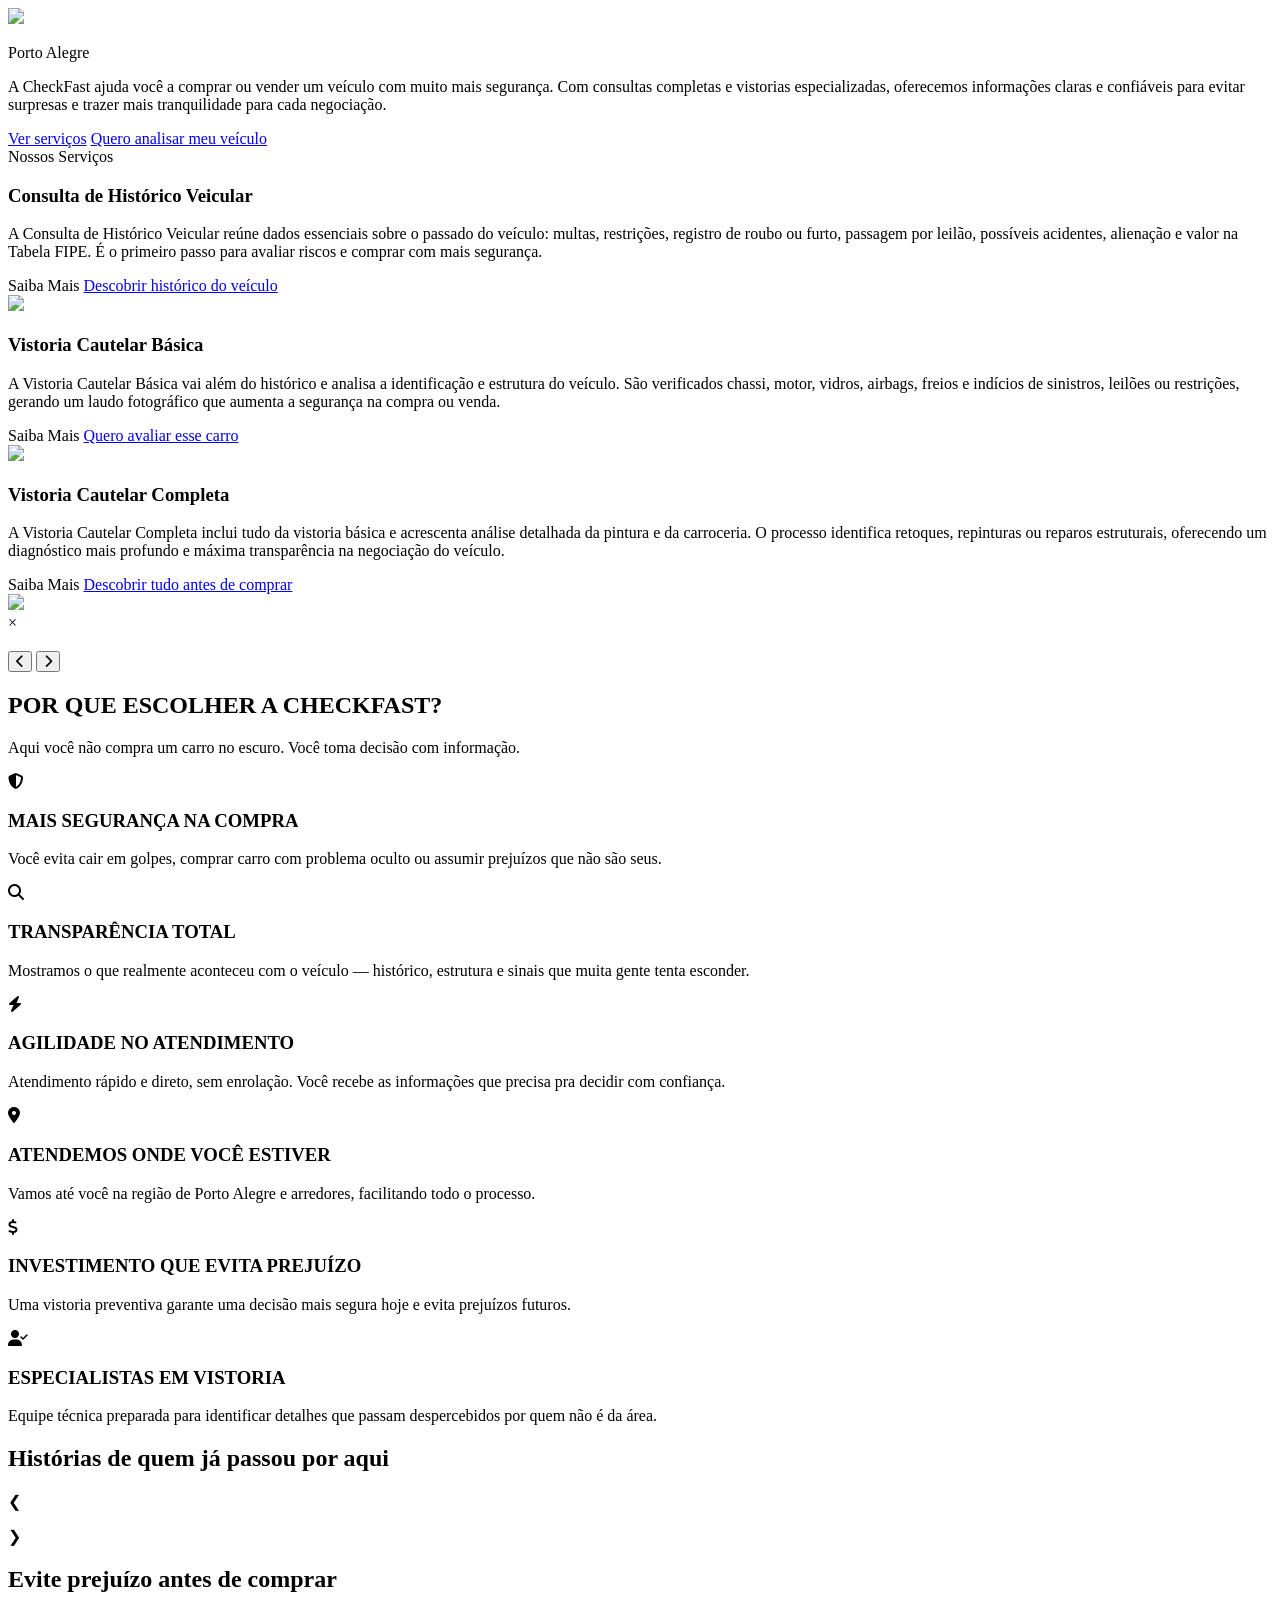
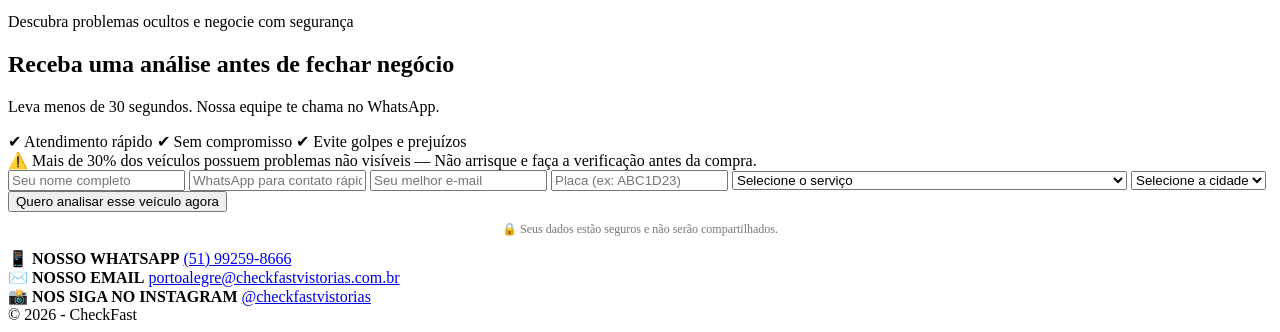
==== index.html @ 20e8ecbf "Add initial HTML structure for CheckFast website" ====
<!DOCTYPE html>
<html lang="pt-BR">

<head>
<meta charset="UTF-8">
<meta name="viewport" content="width=device-width, initial-scale=1.0">
<title>CheckFast</title>

<link rel="stylesheet" href="https://cdnjs.cloudflare.com/ajax/libs/font-awesome/6.5.0/css/all.min.css">

<link rel="stylesheet" href="./style.css">

<!-- Google Tag Manager -->
<script>(function(w,d,s,l,i){w[l]=w[l]||[];w[l].push({'gtm.start':
new Date().getTime(),event:'gtm.js'});var f=d.getElementsByTagName(s)[0],
j=d.createElement(s),dl=l!='dataLayer'?'&l='+l:'';j.async=true;j.src=
'https://www.googletagmanager.com/gtm.js?id='+i+dl;f.parentNode.insertBefore(j,f);
})(window,document,'script','dataLayer','GTM-KMRX4K94');</script>
<!-- End Google Tag Manager -->

</head>

<body>

<!-- Google Tag Manager (noscript) -->
<noscript><iframe src="https://www.googletagmanager.com/ns.html?id=GTM-KMRX4K94"
height="0" width="0" style="display:none;visibility:hidden"></iframe></noscript>
<!-- End Google Tag Manager (noscript) -->

<header class="header">
<img src="./logo.png" class="header__logo">
<p class="header__cidade">Porto Alegre</p>
</header>

<section class="intro section">
  <div class="intro__container">

    <p class="intro__texto">
      A CheckFast ajuda você a comprar ou vender um veículo com muito mais segurança. 
      Com consultas completas e vistorias especializadas, oferecemos informações claras 
      e confiáveis para evitar surpresas e trazer mais tranquilidade para cada negociação.
    </p>

    <div class="intro__botoes">
      <a href="#servicos" class="btn-intro">Ver serviços</a>
      <a href="#form-vistoria" class="btn-intro btn-intro--outline">Quero analisar meu veículo</a>
    </div>

  </div>
</section>

<section class="servicos" id="servicos">
<div class="section-title">Nossos Serviços</div>

<div class="servicos__lista">

<div class="servico-item">
<div class="servico-texto">
<h3 class="card__titulo">Consulta de Histórico Veicular</h3>
<p class="card__texto">A Consulta de Histórico Veicular reúne dados essenciais sobre o passado do veículo: multas, restrições, registro de roubo ou furto, passagem por leilão, possíveis acidentes, alienação e valor na Tabela FIPE. É o primeiro passo para avaliar riscos e comprar com mais segurança.</p>
<div class="botoes-servico">
<a onclick="abrirModal('consulta')" class="card__botao">Saiba Mais</a>
<a href="#form-vistoria" class="card__botao cta-botao" data-servico="ConsultaAte100k">Descobrir histórico do veículo</a>
</div>
</div>
<div class="servico-imagem">
<img src="./consultaveicular.png">
</div>
</div>

<div class="servico-item reverse">
<div class="servico-texto">
<h3 class="card__titulo">Vistoria Cautelar Básica</h3>
<p class="card__texto">A Vistoria Cautelar Básica vai além do histórico e analisa a identificação e estrutura do veículo. São verificados chassi, motor, vidros, airbags, freios e indícios de sinistros, leilões ou restrições, gerando um laudo fotográfico que aumenta a segurança na compra ou venda.</p>
<div class="botoes-servico">
<a onclick="abrirModal('cautelar')" class="card__botao">Saiba Mais</a>
<a href="#form-vistoria" class="card__botao cta-botao" data-servico="VistoriaBasica">Quero avaliar esse carro</a>
</div>
</div>
<div class="servico-imagem">
<img src="./vistoriabasica.jpeg">
</div>
</div>

<div class="servico-item">
<div class="servico-texto">
<h3 class="card__titulo">Vistoria Cautelar Completa</h3>
<p class="card__texto">A Vistoria Cautelar Completa inclui tudo da vistoria básica e acrescenta análise detalhada da pintura e da carroceria. O processo identifica retoques, repinturas ou reparos estruturais, oferecendo um diagnóstico mais profundo e máxima transparência na negociação do veículo.</p>
<div class="botoes-servico">
<a onclick="abrirModal('completa')" class="card__botao">Saiba Mais</a>
<a href="#form-vistoria" class="card__botao cta-botao" data-servico="VistoriaCompleta">Descobrir tudo antes de comprar</a>
</div>
</div>
<div class="servico-imagem">
<img src="./vistoriacompleta.jpeg">
</div>
</div>

</div>
</section>

<!-- MODAL -->
<div class="modal" id="modal">
<div class="modal-content">

<span class="close" onclick="fecharModal()">&times;</span>

<div class="modal-body">
<div class="etapa-numero" id="numeroEtapa"></div>
<h3 id="tituloEtapa"></h3>
<p id="textoEtapa"></p>
</div>

<div class="modal-footer">
<button class="nav-btn" onclick="mudarEtapa(-1)">
<i class="fa-solid fa-chevron-left"></i>
</button>
<button class="nav-btn" onclick="mudarEtapa(1)">
<i class="fa-solid fa-chevron-right"></i>
</button>
</div>

</div>
</div>

<section class="vantagens section">
<h2 class="vantagens__titulo">POR QUE ESCOLHER A CHECKFAST?</h2>
<p class="vantagens__subtitulo">
Aqui você não compra um carro no escuro. Você toma decisão com informação.
</p>

<div class="vantagens__lista">

<div class="vantagem">
<div class="vantagem__icone"><i class="fas fa-shield-alt"></i></div>
<h3>MAIS SEGURANÇA NA COMPRA</h3>
<p>Você evita cair em golpes, comprar carro com problema oculto ou assumir prejuízos que não são seus.</p>
</div>

<div class="vantagem">
<div class="vantagem__icone"><i class="fas fa-search"></i></div>
<h3>TRANSPARÊNCIA TOTAL</h3>
<p>Mostramos o que realmente aconteceu com o veículo — histórico, estrutura e sinais que muita gente tenta esconder.</p>
</div>

<div class="vantagem">
<div class="vantagem__icone"><i class="fas fa-bolt"></i></div>
<h3>AGILIDADE NO ATENDIMENTO</h3>
<p>Atendimento rápido e direto, sem enrolação. Você recebe as informações que precisa pra decidir com confiança.</p>
</div>

<div class="vantagem">
<div class="vantagem__icone"><i class="fas fa-map-marker-alt"></i></div>
<h3>ATENDEMOS ONDE VOCÊ ESTIVER</h3>
<p>Vamos até você na região de Porto Alegre e arredores, facilitando todo o processo.</p>
</div>

<div class="vantagem">
<div class="vantagem__icone"><i class="fas fa-dollar-sign"></i></div>
<h3>INVESTIMENTO QUE EVITA PREJUÍZO</h3>
<p>Uma vistoria preventiva garante uma decisão mais segura hoje e evita prejuízos futuros.</p>
</div>

<div class="vantagem">
<div class="vantagem__icone"><i class="fas fa-user-check"></i></div>
<h3>ESPECIALISTAS EM VISTORIA</h3>
<p>Equipe técnica preparada para identificar detalhes que passam despercebidos por quem não é da área.</p>
</div>

</div>
</section>
<section class="depoimentos section">
<div class="depoimentos__container">
<h2 class="depoimentos__titulo">Histórias de quem já passou por aqui</h2>

<div class="depoimento">
<div class="seta" onclick="trocarDepoimento(-1)">❮</div>

<div id="midiaDepoimento"></div>

<div class="depoimento__texto">
<p id="textoDepoimento"></p>
<div class="depoimento__cliente" id="clienteDepoimento"></div>
</div>

<div class="seta" onclick="trocarDepoimento(1)">❯</div>
</div>

</div>
</section>

<section class="form-section section">

<div class="section-title form-title">
  <h2>Evite prejuízo antes de comprar</h2>
  <p>Descubra problemas ocultos e negocie com segurança</p>
</div>

<div class="form-container" id="form-vistoria">

<div class="form-headline">

  <h2>Receba uma análise antes de fechar negócio</h2>
  <p>Leva menos de 30 segundos. Nossa equipe te chama no WhatsApp.</p>

  <div class="form-benefits">
    <span>✔ Atendimento rápido</span>
    <span>✔ Sem compromisso</span>
    <span>✔ Evite golpes e prejuízos</span>
  </div>

</div>

<form id="formVistoria">

<div class="form-alerta">
⚠️ Mais de 30% dos veículos possuem problemas não visíveis — Não arrisque e faça a verificação antes da compra.
</div>

<input type="text" id="nome" placeholder="Seu nome completo" required>
<input type="tel" id="telefone" placeholder="WhatsApp para contato rápido" required>
<input type="email" id="email" placeholder="Seu melhor e-mail" required>
<input type="text" id="placa" placeholder="Placa (ex: ABC1D23)" required>

<select id="servico" required>
<option value="">Selecione o serviço</option>
<option value="VistoriaCompleta">
Vistoria Cautelar Completa - R$ 399,00 🔥 MAIS ESCOLHIDO
</option>
<option value="VistoriaBasica">
Vistoria Cautelar Básica - R$ 299,00
</option>
<option value="ConsultaAte100k">
Consulta de Histórico (FIPE até R$ 100.000) - R$ 150,00
</option>
<option value="ConsultaAcima100k">
Consulta de Histórico (FIPE acima de R$ 100.000) - R$ 180,00
</option>
</select>

<select id="cidade" required>
<option value="">Selecione a cidade</option>
</select>

<button type="submit">Quero analisar esse veículo agora</button>

<p style="text-align:center; font-size:12px; color:#777; margin-top:10px;">
🔒 Seus dados estão seguros e não serão compartilhados.
</p>

</form>

</div>
</section>

<section class="contatos">
<div class="contatos__container">

<div class="contato-item">
<strong>📱 NOSSO WHATSAPP</strong>
<a href="https://wa.me/5551992598666?text=Olá! Quero avaliar um veículo." target="_blank">
(51) 99259-8666
</a>
</div>

<div class="contato-item">
<strong>✉️ NOSSO EMAIL</strong>
<a href="mailto:portoalegre@checkfastvistorias.com.br">
portoalegre@checkfastvistorias.com.br
</a>
</div>

<div class="contato-item">
<strong>📸 NOS SIGA NO INSTAGRAM</strong>
<a href="https://www.instagram.com/check_fastpoa/" target="_blank">
@checkfastvistorias
</a>
</div>

</div>
</section>

<footer class="footer">© 2026 - CheckFast</footer>

<script src="./script.js"></script>

</body>
</html>
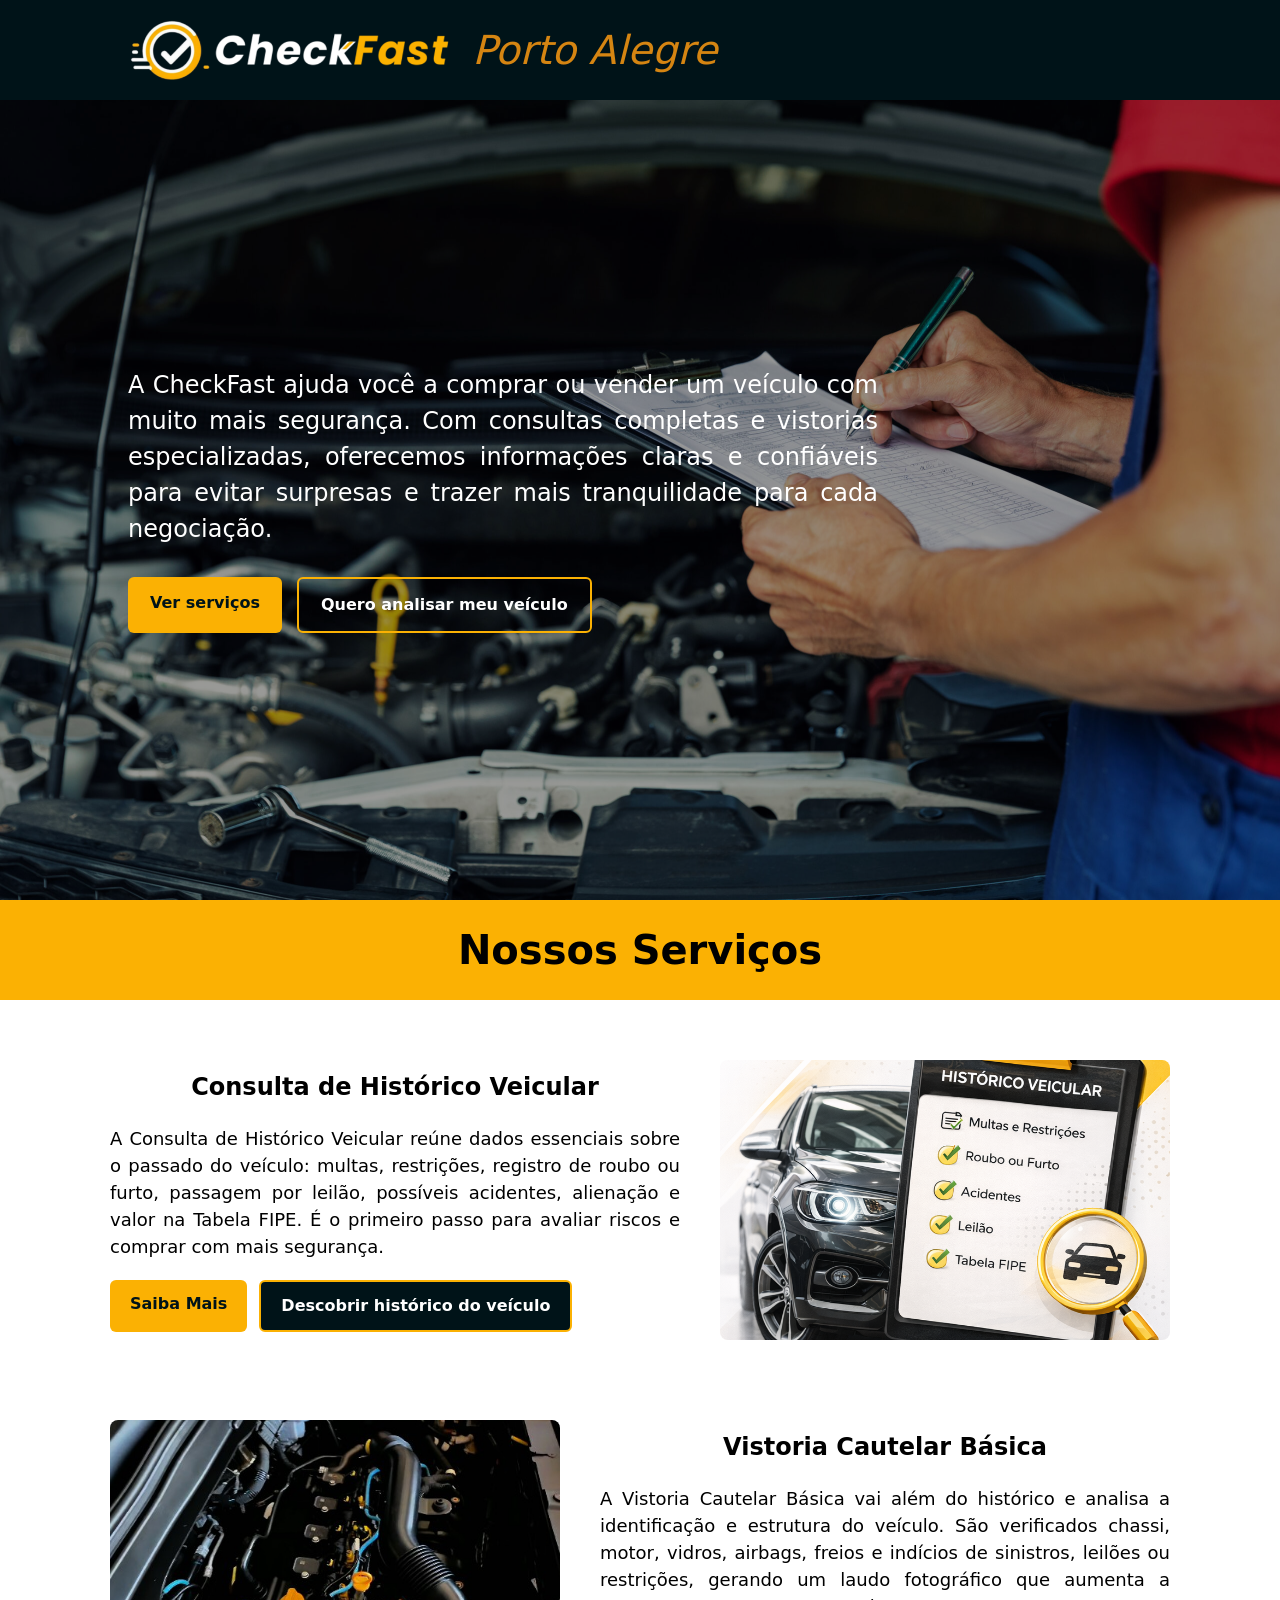
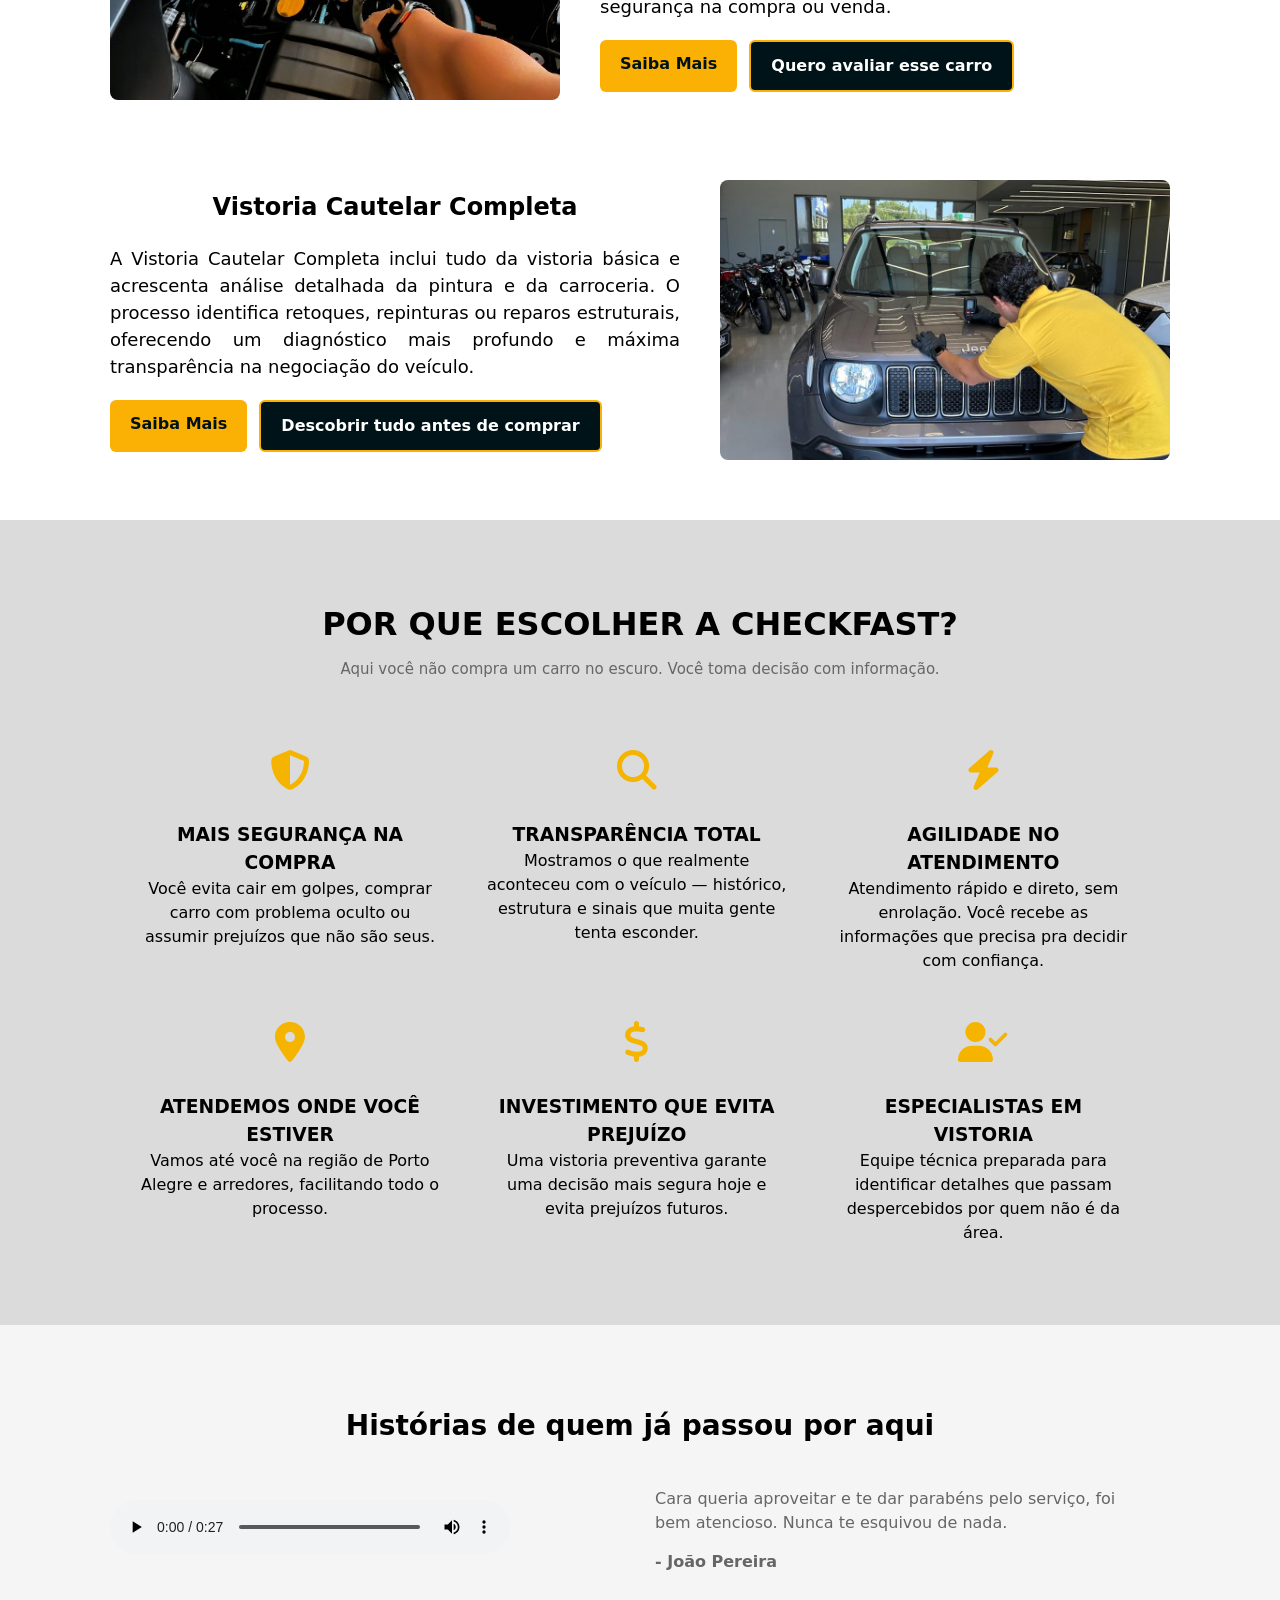
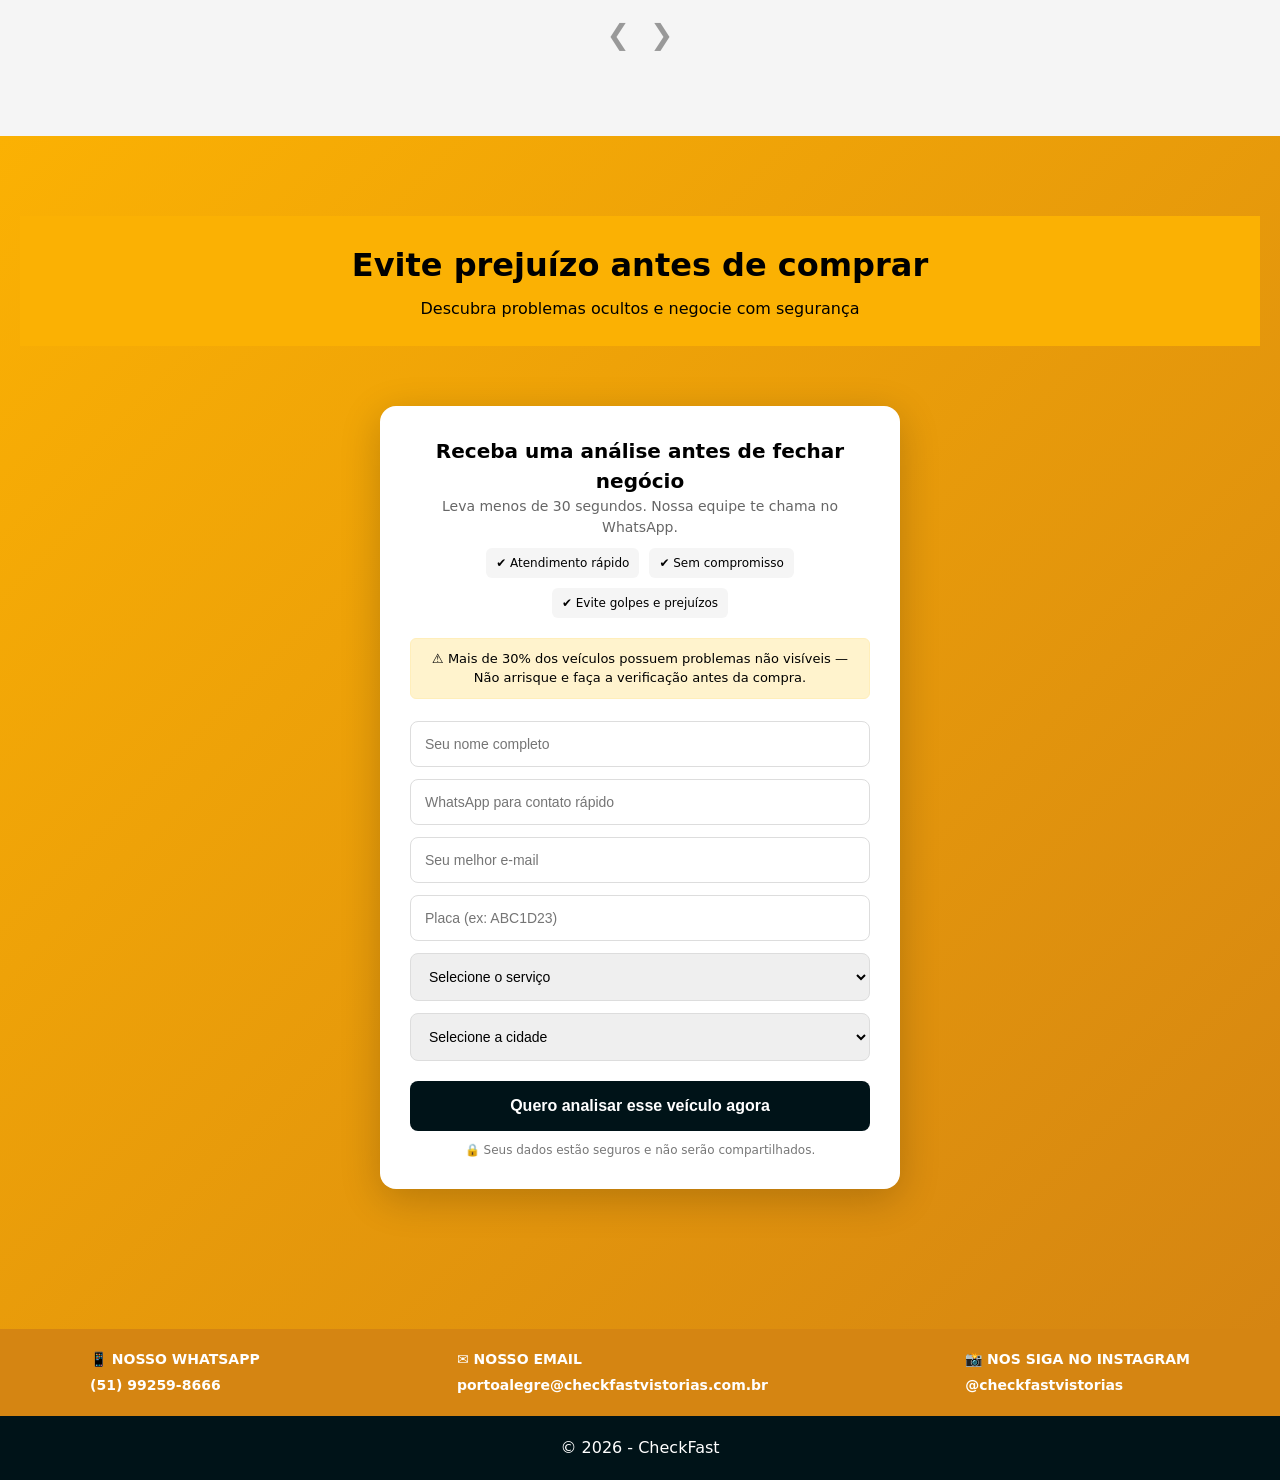
==== commit d35a1c6f: "Add files via upload" ====
--- a/index.html
+++ b/index.html
@@ -1,288 +1,263 @@
-<!DOCTYPE html>
-<html lang="pt-BR">
-
-<head>
-<meta charset="UTF-8">
-<meta name="viewport" content="width=device-width, initial-scale=1.0">
-<title>CheckFast</title>
-
-<link rel="stylesheet" href="https://cdnjs.cloudflare.com/ajax/libs/font-awesome/6.5.0/css/all.min.css">
-
-<link rel="stylesheet" href="./style.css">
-
-<!-- Google Tag Manager -->
-<script>(function(w,d,s,l,i){w[l]=w[l]||[];w[l].push({'gtm.start':
-new Date().getTime(),event:'gtm.js'});var f=d.getElementsByTagName(s)[0],
-j=d.createElement(s),dl=l!='dataLayer'?'&l='+l:'';j.async=true;j.src=
-'https://www.googletagmanager.com/gtm.js?id='+i+dl;f.parentNode.insertBefore(j,f);
-})(window,document,'script','dataLayer','GTM-KMRX4K94');</script>
-<!-- End Google Tag Manager -->
-
-</head>
-
-<body>
-
-<!-- Google Tag Manager (noscript) -->
-<noscript><iframe src="https://www.googletagmanager.com/ns.html?id=GTM-KMRX4K94"
-height="0" width="0" style="display:none;visibility:hidden"></iframe></noscript>
-<!-- End Google Tag Manager (noscript) -->
-
-<header class="header">
-<img src="./logo.png" class="header__logo">
-<p class="header__cidade">Porto Alegre</p>
-</header>
-
-<section class="intro section">
-  <div class="intro__container">
-
-    <p class="intro__texto">
-      A CheckFast ajuda você a comprar ou vender um veículo com muito mais segurança. 
-      Com consultas completas e vistorias especializadas, oferecemos informações claras 
-      e confiáveis para evitar surpresas e trazer mais tranquilidade para cada negociação.
-    </p>
-
-    <div class="intro__botoes">
-      <a href="#servicos" class="btn-intro">Ver serviços</a>
-      <a href="#form-vistoria" class="btn-intro btn-intro--outline">Quero analisar meu veículo</a>
-    </div>
-
-  </div>
-</section>
-
-<section class="servicos" id="servicos">
-<div class="section-title">Nossos Serviços</div>
-
-<div class="servicos__lista">
-
-<div class="servico-item">
-<div class="servico-texto">
-<h3 class="card__titulo">Consulta de Histórico Veicular</h3>
-<p class="card__texto">A Consulta de Histórico Veicular reúne dados essenciais sobre o passado do veículo: multas, restrições, registro de roubo ou furto, passagem por leilão, possíveis acidentes, alienação e valor na Tabela FIPE. É o primeiro passo para avaliar riscos e comprar com mais segurança.</p>
-<div class="botoes-servico">
-<a onclick="abrirModal('consulta')" class="card__botao">Saiba Mais</a>
-<a href="#form-vistoria" class="card__botao cta-botao" data-servico="ConsultaAte100k">Descobrir histórico do veículo</a>
-</div>
-</div>
-<div class="servico-imagem">
-<img src="./consultaveicular.png">
-</div>
-</div>
-
-<div class="servico-item reverse">
-<div class="servico-texto">
-<h3 class="card__titulo">Vistoria Cautelar Básica</h3>
-<p class="card__texto">A Vistoria Cautelar Básica vai além do histórico e analisa a identificação e estrutura do veículo. São verificados chassi, motor, vidros, airbags, freios e indícios de sinistros, leilões ou restrições, gerando um laudo fotográfico que aumenta a segurança na compra ou venda.</p>
-<div class="botoes-servico">
-<a onclick="abrirModal('cautelar')" class="card__botao">Saiba Mais</a>
-<a href="#form-vistoria" class="card__botao cta-botao" data-servico="VistoriaBasica">Quero avaliar esse carro</a>
-</div>
-</div>
-<div class="servico-imagem">
-<img src="./vistoriabasica.jpeg">
-</div>
-</div>
-
-<div class="servico-item">
-<div class="servico-texto">
-<h3 class="card__titulo">Vistoria Cautelar Completa</h3>
-<p class="card__texto">A Vistoria Cautelar Completa inclui tudo da vistoria básica e acrescenta análise detalhada da pintura e da carroceria. O processo identifica retoques, repinturas ou reparos estruturais, oferecendo um diagnóstico mais profundo e máxima transparência na negociação do veículo.</p>
-<div class="botoes-servico">
-<a onclick="abrirModal('completa')" class="card__botao">Saiba Mais</a>
-<a href="#form-vistoria" class="card__botao cta-botao" data-servico="VistoriaCompleta">Descobrir tudo antes de comprar</a>
-</div>
-</div>
-<div class="servico-imagem">
-<img src="./vistoriacompleta.jpeg">
-</div>
-</div>
-
-</div>
-</section>
-
-<!-- MODAL -->
-<div class="modal" id="modal">
-<div class="modal-content">
-
-<span class="close" onclick="fecharModal()">&times;</span>
-
-<div class="modal-body">
-<div class="etapa-numero" id="numeroEtapa"></div>
-<h3 id="tituloEtapa"></h3>
-<p id="textoEtapa"></p>
-</div>
-
-<div class="modal-footer">
-<button class="nav-btn" onclick="mudarEtapa(-1)">
-<i class="fa-solid fa-chevron-left"></i>
-</button>
-<button class="nav-btn" onclick="mudarEtapa(1)">
-<i class="fa-solid fa-chevron-right"></i>
-</button>
-</div>
-
-</div>
-</div>
-
-<section class="vantagens section">
-<h2 class="vantagens__titulo">POR QUE ESCOLHER A CHECKFAST?</h2>
-<p class="vantagens__subtitulo">
-Aqui você não compra um carro no escuro. Você toma decisão com informação.
-</p>
-
-<div class="vantagens__lista">
-
-<div class="vantagem">
-<div class="vantagem__icone"><i class="fas fa-shield-alt"></i></div>
-<h3>MAIS SEGURANÇA NA COMPRA</h3>
-<p>Você evita cair em golpes, comprar carro com problema oculto ou assumir prejuízos que não são seus.</p>
-</div>
-
-<div class="vantagem">
-<div class="vantagem__icone"><i class="fas fa-search"></i></div>
-<h3>TRANSPARÊNCIA TOTAL</h3>
-<p>Mostramos o que realmente aconteceu com o veículo — histórico, estrutura e sinais que muita gente tenta esconder.</p>
-</div>
-
-<div class="vantagem">
-<div class="vantagem__icone"><i class="fas fa-bolt"></i></div>
-<h3>AGILIDADE NO ATENDIMENTO</h3>
-<p>Atendimento rápido e direto, sem enrolação. Você recebe as informações que precisa pra decidir com confiança.</p>
-</div>
-
-<div class="vantagem">
-<div class="vantagem__icone"><i class="fas fa-map-marker-alt"></i></div>
-<h3>ATENDEMOS ONDE VOCÊ ESTIVER</h3>
-<p>Vamos até você na região de Porto Alegre e arredores, facilitando todo o processo.</p>
-</div>
-
-<div class="vantagem">
-<div class="vantagem__icone"><i class="fas fa-dollar-sign"></i></div>
-<h3>INVESTIMENTO QUE EVITA PREJUÍZO</h3>
-<p>Uma vistoria preventiva garante uma decisão mais segura hoje e evita prejuízos futuros.</p>
-</div>
-
-<div class="vantagem">
-<div class="vantagem__icone"><i class="fas fa-user-check"></i></div>
-<h3>ESPECIALISTAS EM VISTORIA</h3>
-<p>Equipe técnica preparada para identificar detalhes que passam despercebidos por quem não é da área.</p>
-</div>
-
-</div>
-</section>
-<section class="depoimentos section">
-<div class="depoimentos__container">
-<h2 class="depoimentos__titulo">Histórias de quem já passou por aqui</h2>
-
-<div class="depoimento">
-<div class="seta" onclick="trocarDepoimento(-1)">❮</div>
-
-<div id="midiaDepoimento"></div>
-
-<div class="depoimento__texto">
-<p id="textoDepoimento"></p>
-<div class="depoimento__cliente" id="clienteDepoimento"></div>
-</div>
-
-<div class="seta" onclick="trocarDepoimento(1)">❯</div>
-</div>
-
-</div>
-</section>
-
-<section class="form-section section">
-
-<div class="section-title form-title">
-  <h2>Evite prejuízo antes de comprar</h2>
-  <p>Descubra problemas ocultos e negocie com segurança</p>
-</div>
-
-<div class="form-container" id="form-vistoria">
-
-<div class="form-headline">
-
-  <h2>Receba uma análise antes de fechar negócio</h2>
-  <p>Leva menos de 30 segundos. Nossa equipe te chama no WhatsApp.</p>
-
-  <div class="form-benefits">
-    <span>✔ Atendimento rápido</span>
-    <span>✔ Sem compromisso</span>
-    <span>✔ Evite golpes e prejuízos</span>
-  </div>
-
-</div>
-
-<form id="formVistoria">
-
-<div class="form-alerta">
-⚠️ Mais de 30% dos veículos possuem problemas não visíveis — Não arrisque e faça a verificação antes da compra.
-</div>
-
-<input type="text" id="nome" placeholder="Seu nome completo" required>
-<input type="tel" id="telefone" placeholder="WhatsApp para contato rápido" required>
-<input type="email" id="email" placeholder="Seu melhor e-mail" required>
-<input type="text" id="placa" placeholder="Placa (ex: ABC1D23)" required>
-
-<select id="servico" required>
-<option value="">Selecione o serviço</option>
-<option value="VistoriaCompleta">
-Vistoria Cautelar Completa - R$ 399,00 🔥 MAIS ESCOLHIDO
-</option>
-<option value="VistoriaBasica">
-Vistoria Cautelar Básica - R$ 299,00
-</option>
-<option value="ConsultaAte100k">
-Consulta de Histórico (FIPE até R$ 100.000) - R$ 150,00
-</option>
-<option value="ConsultaAcima100k">
-Consulta de Histórico (FIPE acima de R$ 100.000) - R$ 180,00
-</option>
-</select>
-
-<select id="cidade" required>
-<option value="">Selecione a cidade</option>
-</select>
-
-<button type="submit">Quero analisar esse veículo agora</button>
-
-<p style="text-align:center; font-size:12px; color:#777; margin-top:10px;">
-🔒 Seus dados estão seguros e não serão compartilhados.
-</p>
-
-</form>
-
-</div>
-</section>
-
-<section class="contatos">
-<div class="contatos__container">
-
-<div class="contato-item">
-<strong>📱 NOSSO WHATSAPP</strong>
-<a href="https://wa.me/5551992598666?text=Olá! Quero avaliar um veículo." target="_blank">
-(51) 99259-8666
-</a>
-</div>
-
-<div class="contato-item">
-<strong>✉️ NOSSO EMAIL</strong>
-<a href="mailto:portoalegre@checkfastvistorias.com.br">
-portoalegre@checkfastvistorias.com.br
-</a>
-</div>
-
-<div class="contato-item">
-<strong>📸 NOS SIGA NO INSTAGRAM</strong>
-<a href="https://www.instagram.com/check_fastpoa/" target="_blank">
-@checkfastvistorias
-</a>
-</div>
-
-</div>
-</section>
-
-<footer class="footer">© 2026 - CheckFast</footer>
-
-<script src="./script.js"></script>
-
-</body>
-</html>
+<!DOCTYPE html>
+<html lang="pt-BR">
+
+<head>
+<meta charset="UTF-8">
+<meta name="viewport" content="width=device-width, initial-scale=1.0">
+<title>CheckFast</title>
+
+<link rel="stylesheet" href="https://cdnjs.cloudflare.com/ajax/libs/font-awesome/6.5.0/css/all.min.css">
+
+<link rel="stylesheet" href="./style.css">
+
+<!-- Google Tag Manager -->
+<script>(function(w,d,s,l,i){w[l]=w[l]||[];w[l].push({'gtm.start':new Date().getTime(),event:'gtm.js'});var f=d.getElementsByTagName(s)[0],j=d.createElement(s),dl=l!='dataLayer'?'&l='+l:'';j.async=true;j.src='https://www.googletagmanager.com/gtm.js?id='+i+dl;f.parentNode.insertBefore(j,f);})(window,document,'script','dataLayer','GTM-KMRX4K94');</script>
+<!-- End Google Tag Manager -->
+</head>
+
+<body>
+<!-- Google Tag Manager (noscript) -->
+<noscript><iframe src="https://www.googletagmanager.com/ns.html?id=GTM-KMRX4K94" height="0" width="0" style="display:none; visibility:hidden"></iframe></noscript>
+<!-- End Google Tag Manager (noscript) -->
+
+<header class="header">
+<img src="./logo.png" class="header__logo">
+<p class="header__cidade">Porto Alegre</p>
+</header>
+
+<section class="intro section">
+<div class="intro__container">
+
+<p class="intro__texto">
+A CheckFast ajuda você a comprar ou vender um veículo com muito mais segurança. 
+Com consultas completas e vistorias especializadas, oferecemos informações claras 
+e confiáveis para evitar surpresas e trazer mais tranquilidade para cada negociação.
+</p>
+
+<div class="intro__botoes">
+<a href="#servicos" class="btn-intro">Ver serviços</a>
+<a href="#form-vistoria" class="btn-intro btn-intro--outline">Quero analisar meu veículo</a>
+</div>
+
+</div>
+</section>
+
+<section class="servicos" id="servicos">
+<div class="section-title">Nossos Serviços</div>
+<div class="servicos__lista">
+<div class="servico-item">
+<div class="servico-texto">
+<h3 class="card__titulo">Consulta de Histórico Veicular</h3>
+<p class="card__texto">A Consulta de Histórico Veicular reúne dados essenciais sobre o passado do veículo: multas, restrições, registro de roubo ou furto, passagem por leilão, possíveis acidentes, alienação e valor na Tabela FIPE. É o primeiro passo para avaliar riscos e comprar com mais segurança.</p>
+<div class="botoes-servico">
+<a onclick="abrirModal('consulta')" class="card__botao">Saiba Mais</a>
+<a href="#form-vistoria" class="card__botao cta-botao" data-servico="ConsultaAte100k">Descobrir histórico do veículo</a>
+</div>
+</div>
+<div class="servico-imagem">
+<img src="./consultaveicular.png">
+</div>
+</div>
+<div class="servico-item reverse">
+<div class="servico-texto">
+<h3 class="card__titulo">Vistoria Cautelar Básica</h3>
+<p class="card__texto">A Vistoria Cautelar Básica vai além do histórico e analisa a identificação e estrutura do veículo. São verificados chassi, motor, vidros, airbags, freios e indícios de sinistros, leilões ou restrições, gerando um laudo fotográfico que aumenta a segurança na compra ou venda.</p>
+<div class="botoes-servico">
+<a onclick="abrirModal('cautelar')" class="card__botao">Saiba Mais</a>
+<a href="#form-vistoria" class="card__botao cta-botao" data-servico="VistoriaBasica">Quero avaliar esse carro</a>
+</div>
+</div>
+<div class="servico-imagem">
+<img src="./vistoriabasica.jpeg">
+</div>
+</div>
+<div class="servico-item">
+<div class="servico-texto">
+<h3 class="card__titulo">Vistoria Cautelar Completa</h3>
+<p class="card__texto">A Vistoria Cautelar Completa inclui tudo da vistoria básica e acrescenta análise detalhada da pintura e da carroceria. O processo identifica retoques, repinturas ou reparos estruturais, oferecendo um diagnóstico mais profundo e máxima transparência na negociação do veículo.</p>
+<div class="botoes-servico">
+<a onclick="abrirModal('completa')" class="card__botao">Saiba Mais</a>
+<a href="#form-vistoria" class="card__botao cta-botao" data-servico="VistoriaCompleta">Descobrir tudo antes de comprar</a>
+</div>
+</div>
+<div class="servico-imagem">
+<img src="./vistoriacompleta.jpeg">
+</div>
+</div>
+</div>
+</section>
+
+<!-- MODAL -->
+<div class="modal" id="modal">
+<div class="modal-content">
+
+<span class="close" onclick="fecharModal()">&times;</span>
+
+<div class="modal-body">
+<div class="etapa-numero" id="numeroEtapa"></div>
+<h3 id="tituloEtapa"></h3>
+<p id="textoEtapa"></p>
+</div>
+
+<div class="modal-footer">
+<button class="nav-btn" onclick="mudarEtapa(-1)">
+<i class="fa-solid fa-chevron-left"></i>
+</button>
+<button class="nav-btn" onclick="mudarEtapa(1)">
+<i class="fa-solid fa-chevron-right"></i>
+</button>
+</div>
+
+</div>
+</div>
+
+<section class="vantagens section">
+<h2 class="vantagens__titulo">POR QUE ESCOLHER A CHECKFAST?</h2>
+<p class="vantagens__subtitulo">
+Aqui você não compra um carro no escuro. Você toma decisão com informação.
+</p>
+
+<div class="vantagens__lista">
+
+<div class="vantagem">
+<div class="vantagem__icone"><i class="fas fa-shield-alt"></i></div>
+<h3>MAIS SEGURANÇA NA COMPRA</h3>
+<p>Você evita cair em golpes, comprar carro com problema oculto ou assumir prejuízos que não são seus.</p>
+</div>
+
+<div class="vantagem">
+<div class="vantagem__icone"><i class="fas fa-search"></i></div>
+<h3>TRANSPARÊNCIA TOTAL</h3>
+<p>Mostramos o que realmente aconteceu com o veículo — histórico, estrutura e sinais que muita gente tenta esconder.</p>
+</div>
+
+<div class="vantagem">
+<div class="vantagem__icone"><i class="fas fa-bolt"></i></div>
+<h3>AGILIDADE NO ATENDIMENTO</h3>
+<p>Atendimento rápido e direto, sem enrolação. Você recebe as informações que precisa pra decidir com confiança.</p>
+</div>
+
+<div class="vantagem">
+<div class="vantagem__icone"><i class="fas fa-map-marker-alt"></i></div>
+<h3>ATENDEMOS ONDE VOCÊ ESTIVER</h3>
+<p>Vamos até você na região de Porto Alegre e arredores, facilitando todo o processo.</p>
+</div>
+
+<div class="vantagem">
+<div class="vantagem__icone"><i class="fas fa-dollar-sign"></i></div>
+<h3>INVESTIMENTO QUE EVITA PREJUÍZO</h3>
+<p>Uma vistoria preventiva garante uma decisão mais segura hoje e evita prejuízos futuros.</p>
+</div>
+
+<div class="vantagem">
+<div class="vantagem__icone"><i class="fas fa-user-check"></i></div>
+<h3>ESPECIALISTAS EM VISTORIA</h3>
+<p>Equipe técnica preparada para identificar detalhes que passam despercebidos por quem não é da área.</p>
+</div>
+
+</div>
+</section>
+
+<section class="depoimentos section">
+<div class="depoimentos__container">
+<h2 class="depoimentos__titulo">Histórias de quem já passou por aqui</h2>
+<div class="depoimento">
+<div class="depoimento__midia" id="midiaDepoimento"></div>
+<div class="depoimento__texto">
+<p id="textoDepoimento"></p>
+<div class="depoimento__cliente" id="clienteDepoimento"></div>
+</div>
+<div class="setas__container">
+<div class="seta" onclick="trocarDepoimento(-1)">❮</div>
+<div class="seta" onclick="trocarDepoimento(1)">❯</div>
+</div>
+</div>
+</div>
+</section>
+
+<section class="form-section section">
+
+<div class="section-title form-title">
+<h2>Evite prejuízo antes de comprar</h2>
+<p>Descubra problemas ocultos e negocie com segurança</p>
+</div>
+
+<div class="form-container" id="form-vistoria">
+<div class="form-headline">
+<h2>Receba uma análise antes de fechar negócio</h2>
+<p>Leva menos de 30 segundos. Nossa equipe te chama no WhatsApp.</p>
+<div class="form-benefits">
+<span>✔ Atendimento rápido</span>
+<span>✔ Sem compromisso</span>
+<span>✔ Evite golpes e prejuízos</span>
+</div>
+</div>
+
+<form id="formVistoria">
+<div class="form-alerta">
+⚠️ Mais de 30% dos veículos possuem problemas não visíveis — Não arrisque e faça a verificação antes da compra.
+</div>
+<input type="text" id="nome" placeholder="Seu nome completo" required>
+<input type="tel" id="telefone" placeholder="WhatsApp para contato rápido" required>
+<input type="email" id="email" placeholder="Seu melhor e-mail" required>
+<input type="text" id="placa" placeholder="Placa (ex: ABC1D23)" required>
+<select id="servico" required>
+<option value="">Selecione o serviço</option>
+<option value="VistoriaCompleta">
+Vistoria Cautelar Completa - R$ 399,00 🔥 MAIS ESCOLHIDO
+</option>
+<option value="VistoriaBasica">
+Vistoria Cautelar Básica - R$ 299,00
+</option>
+<option value="ConsultaAte100k">
+Consulta de Histórico (FIPE até R$ 100.000) - R$ 150,00
+</option>
+<option value="ConsultaAcima100k">
+Consulta de Histórico (FIPE acima de R$ 100.000) - R$ 180,00
+</option>
+</select>
+<select id="cidade" required>
+<option value="">Selecione a cidade</option>
+</select>
+<button type="submit">Quero analisar esse veículo agora</button>
+<p style="text-align:center; font-size:12px; color:#777; margin-top:10px;">
+🔒 Seus dados estão seguros e não serão compartilhados.
+</p>
+</form>
+
+</div>
+</section>
+
+<section class="contatos">
+<div class="contatos__container">
+
+<div class="contato-item">
+<strong>📱 NOSSO WHATSAPP</strong>
+<a href="https://wa.me/5551992598666?text=Olá! Quero avaliar um veículo." target="_blank">
+(51) 99259-8666
+</a>
+</div>
+
+<div class="contato-item">
+<strong>✉️ NOSSO EMAIL</strong>
+<a href="mailto:portoalegre@checkfastvistorias.com.br">
+portoalegre@checkfastvistorias.com.br
+</a>
+</div>
+
+<div class="contato-item">
+<strong>📸 NOS SIGA NO INSTAGRAM</strong>
+<a href="https://www.instagram.com/check_fastpoa/" target="_blank">
+@checkfastvistorias
+</a>
+</div>
+
+</div>
+</section>
+
+<footer class="footer">© 2026 - CheckFast</footer>
+
+<script src="./script.js"></script>
+
+</body>
+</html>
--- a/style.css
+++ b/style.css
@@ -0,0 +1,157 @@
+:root{
+--amarelo-claro:#fbb103;
+--amarelo-escuro:#d58512;
+--preto:#001318;
+--branco:#ffffff;
+--cinza:#dbdbdb;
+--fonte-principal:"Inter", system-ui, sans-serif;
+}
+
+*{margin:0;padding:0;box-sizing:border-box;}
+
+html{
+ scroll-behavior:smooth;
+}
+
+body{font-family:var(--fonte-principal);background:var(--preto);line-height:1.5;}
+
+img{max-width:100%;display:block;}
+
+.header{height:100px;display:flex;align-items:center;gap:20px;padding:0 10%;background:var(--preto);}
+.header__logo{height:60px;}
+.header__cidade{font-size:40px;font-style:italic;color:var(--amarelo-escuro);}
+
+.section{padding:80px 20px;}
+.section-title{background:var(--amarelo-claro);height:100px;display:flex;align-items:center;justify-content:center;font-size:40px;font-weight:bold;}
+
+.intro{background:url("./background.jpg") center left / cover no-repeat;display:flex;align-items:center;justify-content:flex-start;text-align:justify;height:800px;padding-left:10%;position:relative;}
+.intro::before{content:"";position:absolute;inset:0;background:rgba(0,0,0,0.4);}
+.intro__texto{max-width:750px;font-size:24px;color:white;}
+.intro__container{display:flex;flex-direction:column;align-items:flex-start;gap:30px;position:relative;z-index:2;}
+.intro__botoes{display:flex;gap:15px;flex-wrap:wrap;}
+.btn-intro{background:var(--amarelo-claro);color:var(--preto);padding:14px 22px;border-radius:6px;text-decoration:none;font-weight:bold;transition:.2s;}
+.btn-intro:hover{background:var(--amarelo-escuro);transform:translateY(-2px);}
+.btn-intro--outline{background:transparent;border:2px solid var(--amarelo-claro);color:white;}
+.btn-intro--outline:hover{background:var(--amarelo-claro);color:var(--preto);}
+
+.servicos{background:var(--branco);}
+.servicos__lista{max-width:1100px;margin:auto;display:flex;flex-direction:column;gap:80px;padding:60px 20px;}
+.servico-item{display:flex;align-items:center;gap:40px;}
+.servico-item.reverse{flex-direction:row-reverse;}
+.servico-texto{flex:1;display:flex;flex-direction:column;gap:20px;text-align:justify;}
+.servico-imagem{flex:1;max-width:450px;height:280px;display:flex;align-items:center;justify-content:center;overflow:hidden;}
+.servico-imagem img{width:100%;height:100%;object-fit:cover;border-radius:8px;}
+
+.card__titulo{font-size:24px;text-align:center;}
+.card__texto{font-size:18px;}
+
+.botoes-servico{display:flex;gap:12px;flex-wrap:wrap;}
+
+.card__botao{background:var(--amarelo-claro);color:var(--preto);text-decoration:none;font-weight:bold;padding:12px 20px;border-radius:6px;transition:.2s;cursor:pointer;}
+.card__botao:hover{background:var(--amarelo-escuro);transform:translateY(-2px);}
+
+.cta-botao{background:var(--preto);color:var(--branco);border:2px solid var(--amarelo-claro);}
+.cta-botao:hover{background:var(--amarelo-claro);color:var(--preto);}
+
+.modal{position:fixed;top:0;left:0;width:100%;height:100%;background:rgba(0,0,0,0.7);display:none;align-items:center;justify-content:center;z-index:999;}
+.modal-content{background:white;padding:30px;border-radius:10px;max-width:500px;width:90%;height:520px;display:flex;flex-direction:column;position:relative;}
+.modal-body{flex:1;overflow-y:auto;margin-bottom:20px;padding-right:5px;white-space:pre-line;}
+.modal-footer{display:flex;justify-content:center;gap:20px;}
+.close{position:absolute;top:10px;right:15px;cursor:pointer;font-size:22px;}
+.etapa-numero{width:50px;height:50px;border-radius:50%;background:#fbb103;display:flex;align-items:center;justify-content:center;font-weight:bold;margin:auto;margin-bottom:20px;}
+.nav-btn{background:#fbb103;border:none;width:40px;height:40px;border-radius:50%;cursor:pointer;}
+.modal-body::-webkit-scrollbar{width:6px;}
+.modal-body::-webkit-scrollbar-thumb{background:#fbb103;border-radius:10px;}
+
+.vantagens{background:var(--cinza);text-align:center;}
+.vantagens__titulo{font-size:32px;margin-bottom:10px;}
+.vantagens__subtitulo{max-width:700px;margin:0 auto 60px auto;color:#666;font-size:15px;}
+.vantagens__lista{display:grid;grid-template-columns:repeat(3, 1fr);gap:40px;max-width:1000px;margin:auto;}
+.vantagem{max-width:300px;}
+.vantagem__icone{font-size:40px;color:#f4b400;margin-bottom:20px;}
+
+.depoimentos{background:#f5f5f5;}
+.depoimentos__container{max-width:1100px;margin:0 auto;padding:0 20px;}
+.depoimentos__titulo{text-align:center;font-size:28px;margin-bottom:40px;}
+.depoimento{display:grid;grid-template-columns:1fr 1fr;grid-template-areas:"midia texto" "setas setas";gap:30px;align-items:center;}
+.depoimento__midia{grid-area:midia;width:100%;}
+.depoimento__texto{grid-area:texto;color:#666;max-width:500px;}
+.depoimento__cliente{margin-top:15px;font-weight:bold;}
+.depoimento__midia video{width:100%;aspect-ratio:16/9;border-radius:8px;object-fit:cover;}
+.depoimento__midia audio{width:100%;max-width:400px;}
+.setas__container{grid-area:setas;display:flex;justify-content:center;gap:20px;margin-top:10px;}
+.seta{font-size:28px;cursor:pointer;color:#999;transition:0.2s;}
+.seta:hover{color:#000;transform:scale(1.1);}
+
+.form-section{background:linear-gradient(135deg, #fbb103, #d58512);}
+.form-title{flex-direction:column;height:auto;padding:25px 20px;text-align:center;}
+.form-title h2{font-size:32px;margin-bottom:8px;}
+.form-title p{font-size:16px;font-weight:normal;}
+.form-container{max-width:520px;margin:60px auto;background:#fff;padding:30px;border-radius:16px;box-shadow:0 10px 40px rgba(0,0,0,0.2);position:relative;}
+.form-headline{text-align:center;margin-bottom:20px;}
+.form-headline h2{font-size:20px;font-weight:600;}
+.form-headline p{font-size:14px;color:#666;}
+.form-benefits{display:flex;justify-content:center;gap:10px;flex-wrap:wrap;margin-top:10px;}
+.form-benefits span{background:#f5f5f5;padding:6px 10px;border-radius:6px;font-size:12px;}
+.form-container input,.form-container select{width:100%;padding:14px;margin-top:12px;border-radius:8px;border:1px solid #ddd;font-size:14px;transition:0.2s;}
+.form-container input:focus,.form-container select:focus{border-color:#fbb103;outline:none;box-shadow:0 0 0 2px rgba(251,177,3,0.2);}
+.form-container button{width:100%;padding:16px;margin-top:20px;background:#001318;color:#fff;border:none;border-radius:8px;font-size:16px;font-weight:bold;cursor:pointer;transition:.2s;}
+.form-container button:hover{background:#000;transform:translateY(-2px);}
+.form-alerta{background:#fff3cd;border:1px solid #ffeeba;padding:10px;border-radius:6px;font-size:13px;margin-bottom:10px;text-align:center;}
+
+.contatos{background:var(--amarelo-escuro);color:white;padding:20px 0;}
+.contatos__container{max-width:1100px;margin:auto;display:flex;justify-content:space-between;flex-wrap:wrap;gap:20px;}
+.contato-item{display:flex;flex-direction:column;gap:5px;font-size:14px;}
+.contato-item a{color:white;text-decoration:none;font-weight:bold;transition:0.2s;}
+.contato-item a:hover{text-decoration:underline;opacity:0.8;}
+
+.footer{background:var(--preto);color:white;text-align:center;padding:20px;}
+
+/* TABLET */
+@media (max-width:1024px){
+  .header{padding:0 20px;}
+  .header__cidade{font-size:28px;}
+  .intro{height:auto;padding:80px 20px;justify-content:center;text-align:left;}
+  .intro__texto{font-size:20px;}
+  .servico-item{flex-direction:column;text-align:center;}
+  .servico-item.reverse{flex-direction:column;}
+  .servico-imagem{max-width:100%;height:auto;}
+  .vantagens__lista{grid-template-columns:repeat(2, 1fr);}
+  .depoimento{grid-template-columns:1fr 1fr;gap:20px;}
+  .depoimento__texto{max-width:100%;}
+}
+
+/* MOBILE */
+@media (max-width:768px){
+  .header{flex-direction:column;height:auto;padding:15px;text-align:center;}
+  .header__logo{height:50px;}
+  .header__cidade{font-size:24px;}
+  .section{padding:60px 15px;}
+  .section-title{font-size:26px;height:auto;padding:20px;text-align:center;}
+  .intro{padding:60px 15px;}
+  .intro__texto{font-size:18px;}
+  .intro__botoes{flex-direction:column;width:100%;}
+  .btn-intro{width:100%;text-align:center;}
+  .servicos__lista{gap:50px;padding:40px 10px;}
+  .card__titulo{font-size:20px;}
+  .card__texto{font-size:16px;}
+  .botoes-servico{justify-content:center;}
+  .vantagens__lista{grid-template-columns:1fr;gap:30px;}
+  .vantagem{max-width:100%;}
+  .depoimento{grid-template-columns:1fr;grid-template-areas:"midia" "texto" "setas";text-align:center;}
+  .depoimento__midia{max-width:100%;}
+  .depoimento__texto{max-width:100%;}
+  .setas__container{justify-content:center;}
+  .contatos__container{flex-direction:column;text-align:center;}
+  .form-container{margin:30px 10px;padding:20px;}
+}
+
+/* MOBILE PEQUENO */
+@media (max-width:480px){
+  .intro__texto{font-size:16px;}
+  .depoimentos__titulo{font-size:22px;}
+  .seta{font-size:24px;}
+  .form-headline h2{font-size:18px;}
+  .form-title h2{font-size:24px;}
+  .form-title p{font-size:14px;}
+}
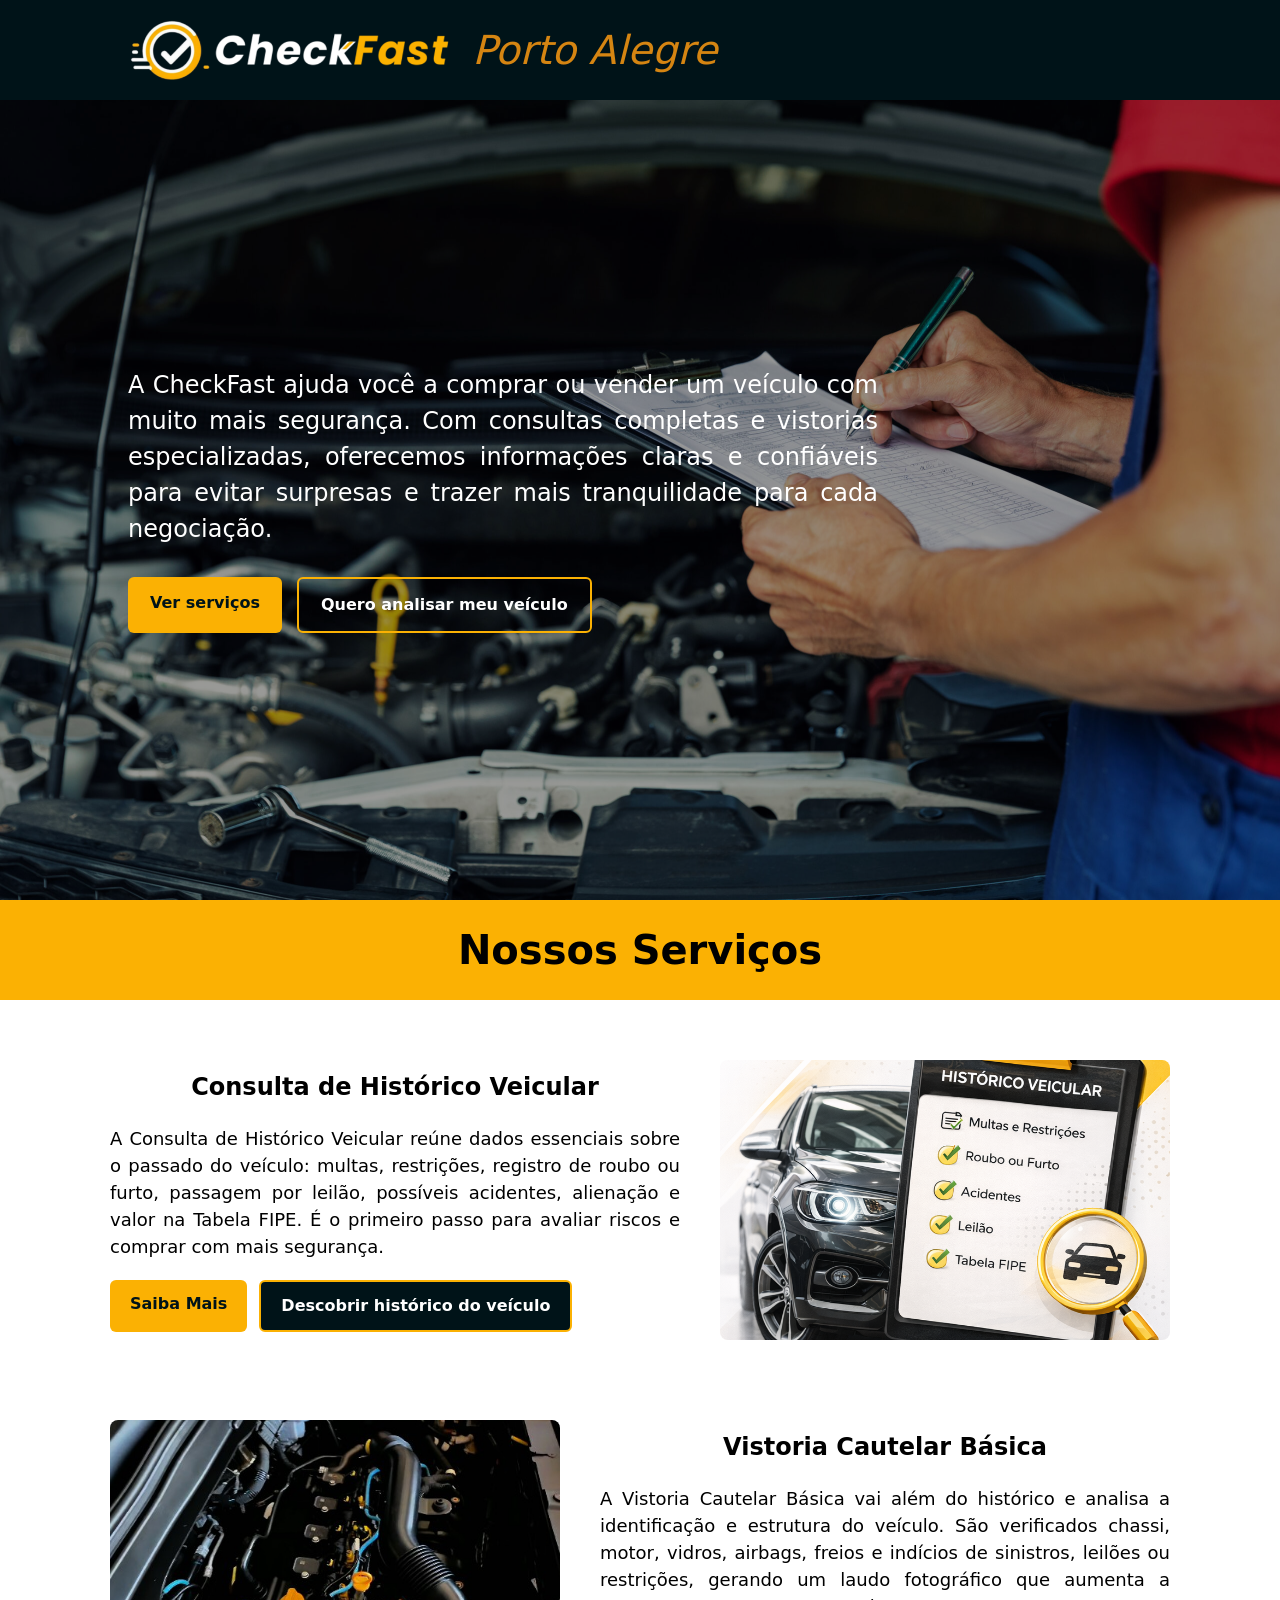
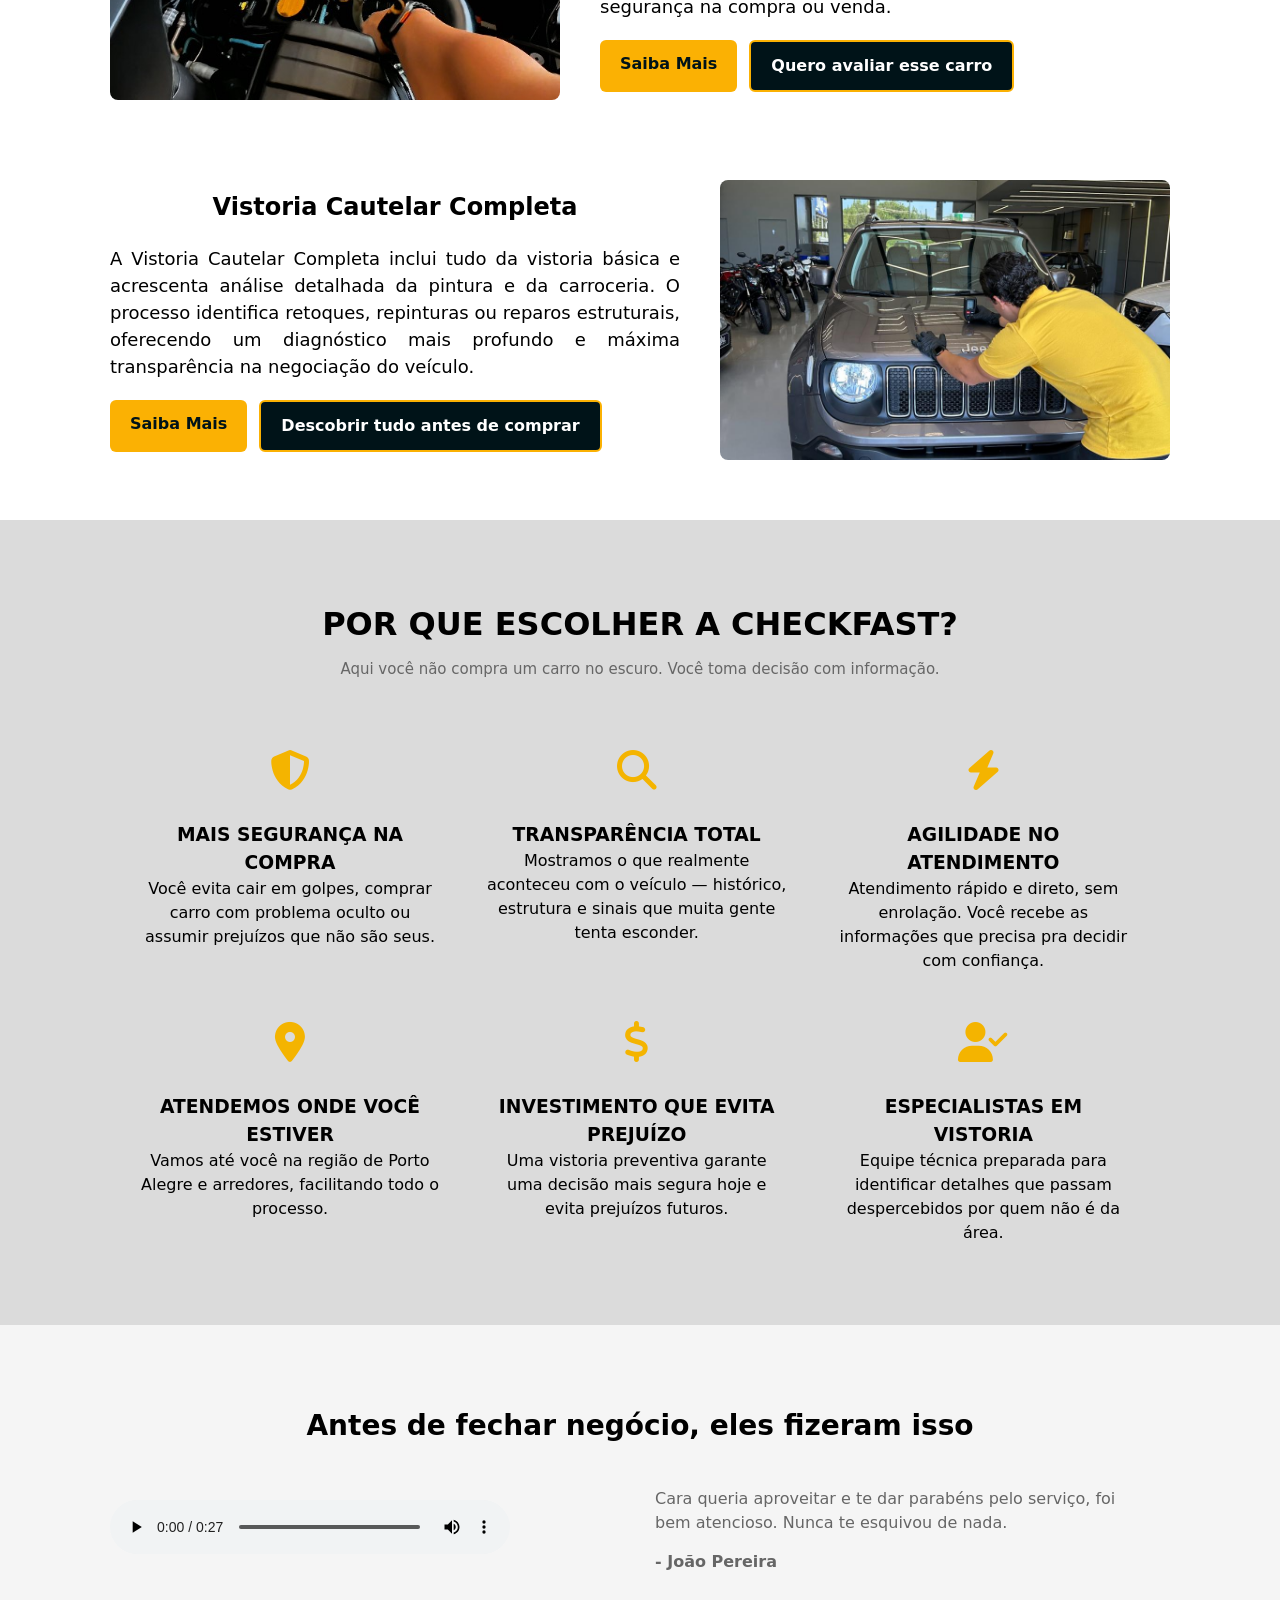
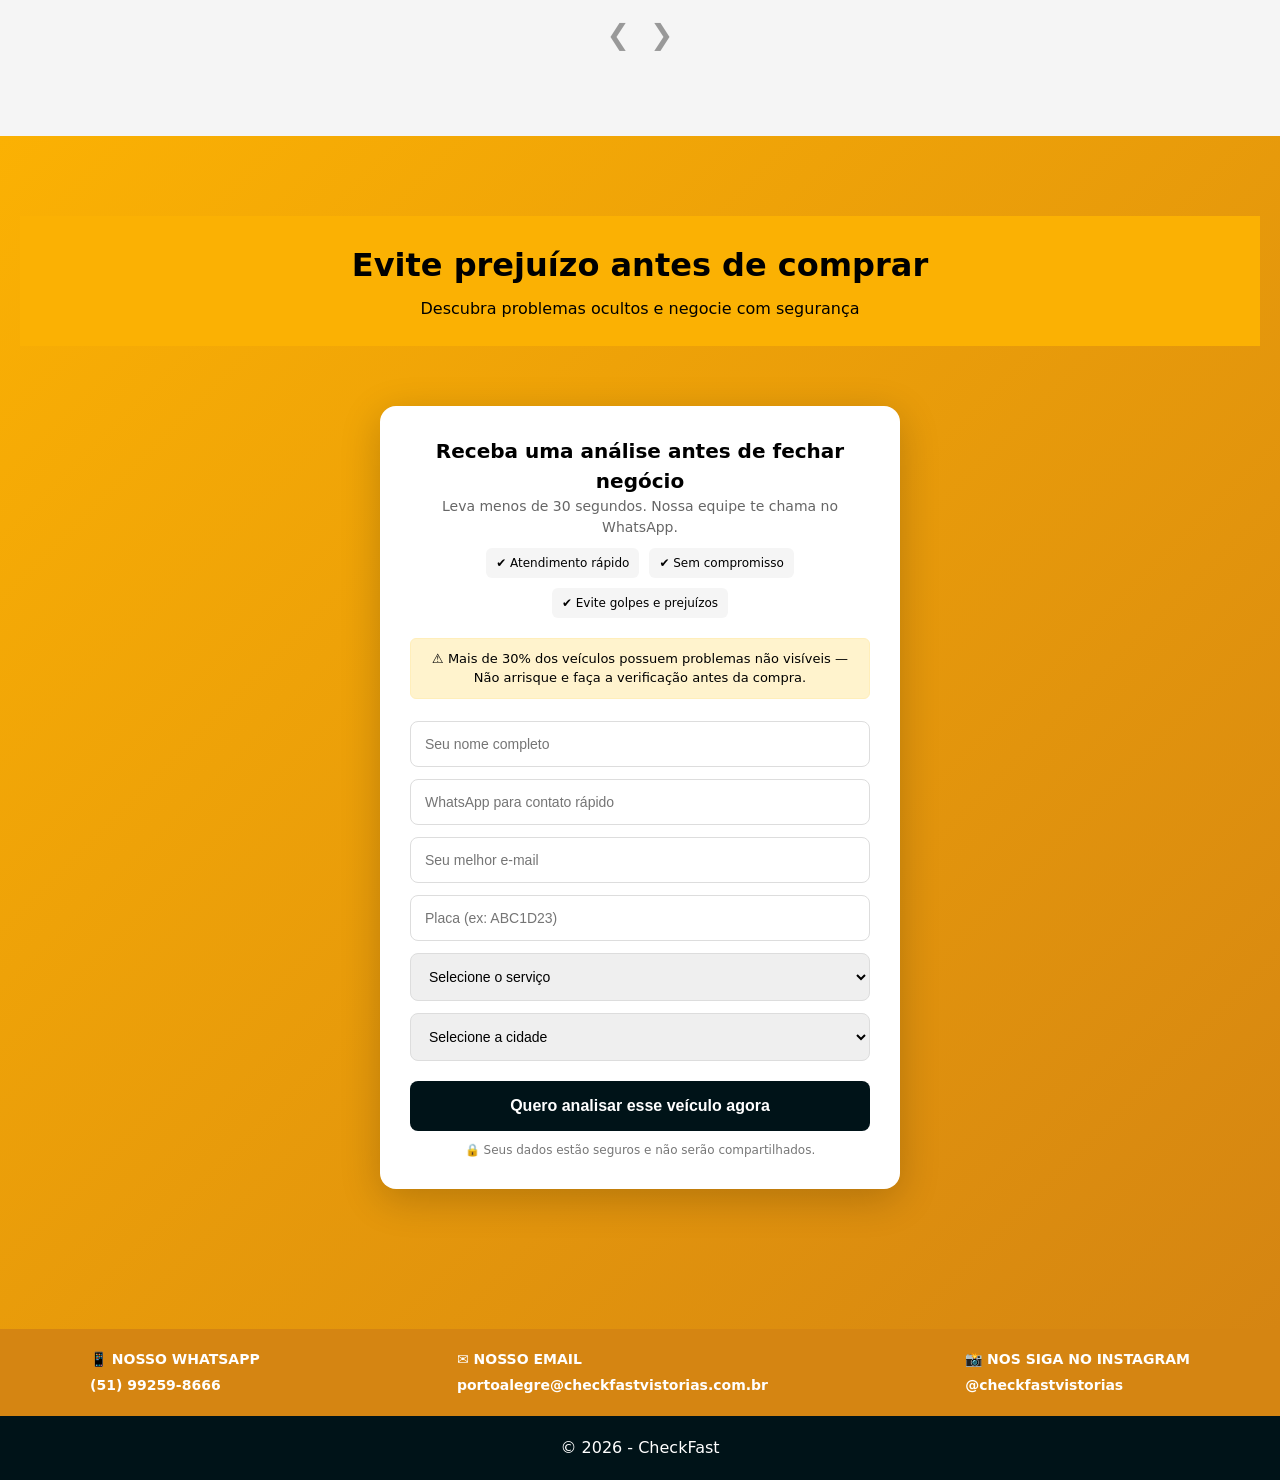
==== commit 841c5fe7: "Fix HTML encoding issues in index.html" ====
--- a/index.html
+++ b/index.html
@@ -160,7 +160,7 @@
 
 <section class="depoimentos section">
 <div class="depoimentos__container">
-<h2 class="depoimentos__titulo">Histórias de quem já passou por aqui</h2>
+<h2 class="depoimentos__titulo">Antes de fechar negócio, eles fizeram isso</h2>
 <div class="depoimento">
 <div class="depoimento__midia" id="midiaDepoimento"></div>
 <div class="depoimento__texto">
@@ -260,4 +260,4 @@
 <script src="./script.js"></script>
 
 </body>
-</html>+</html>
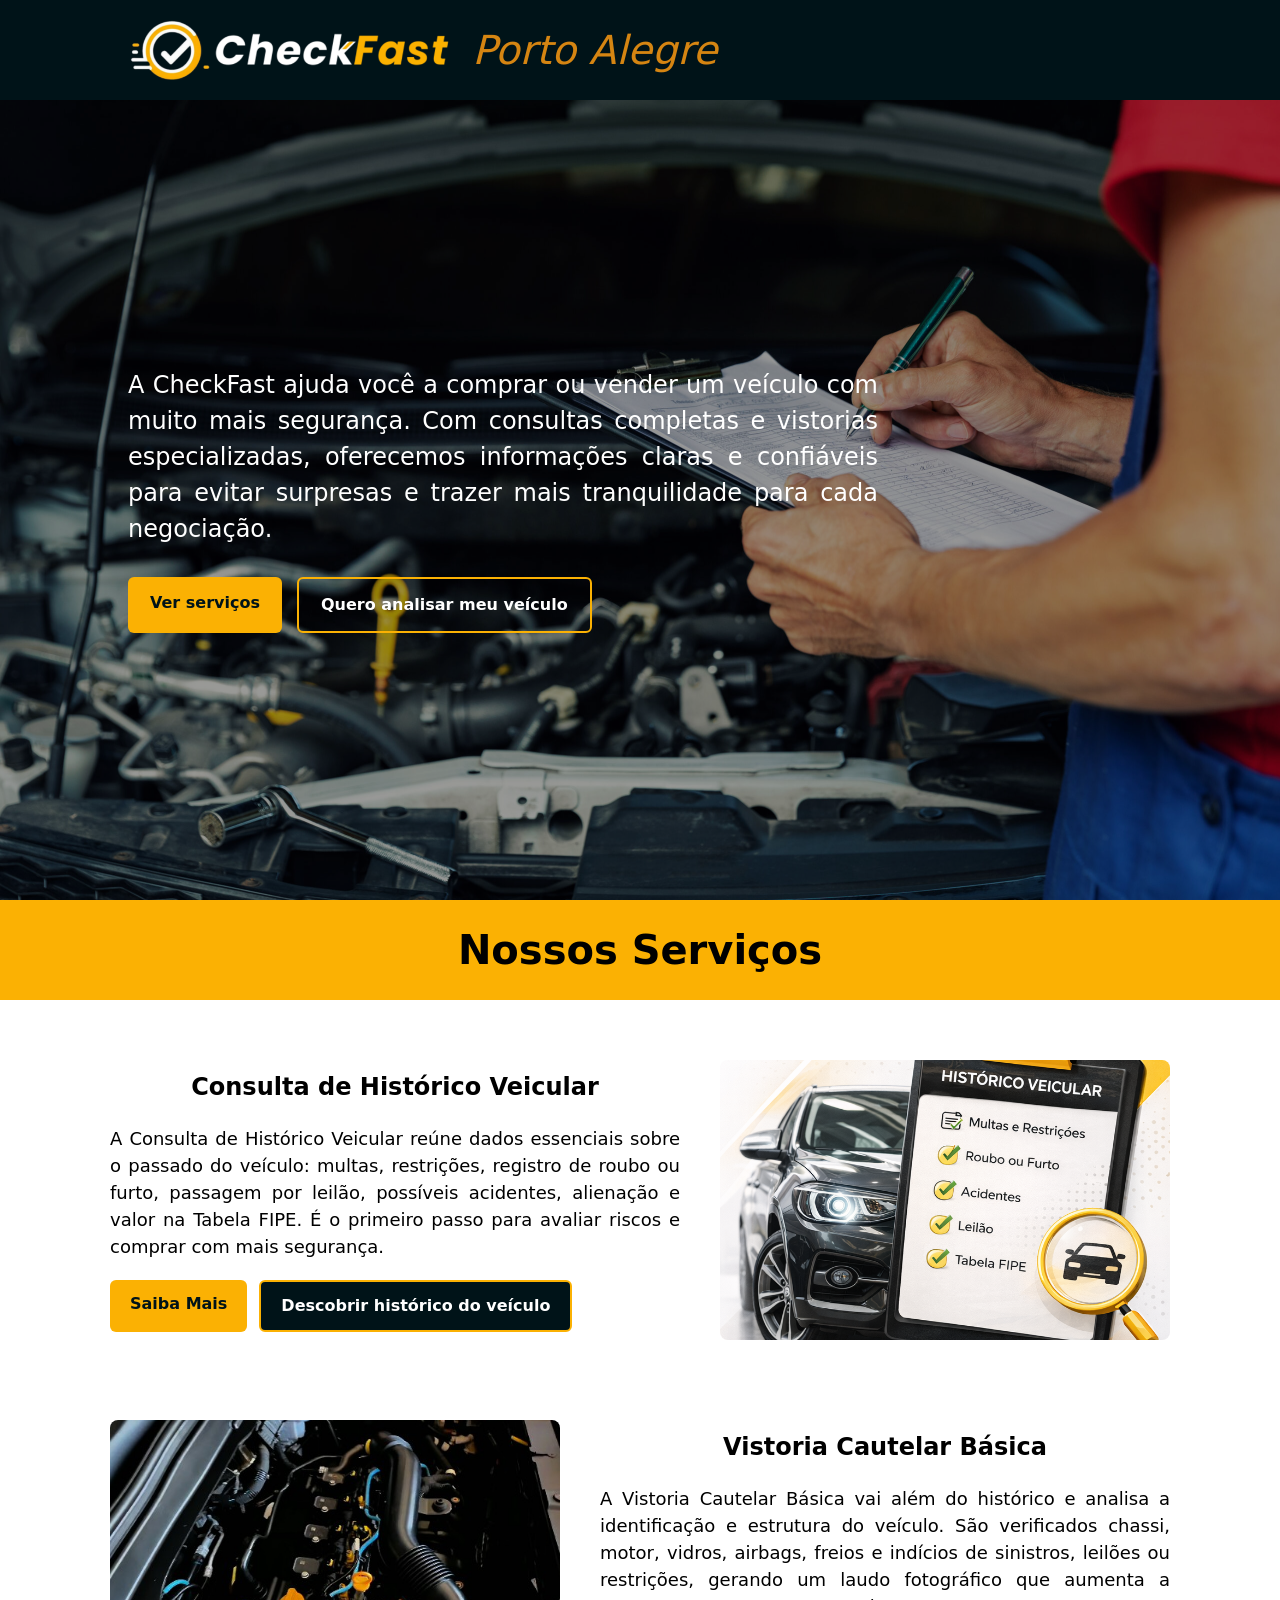
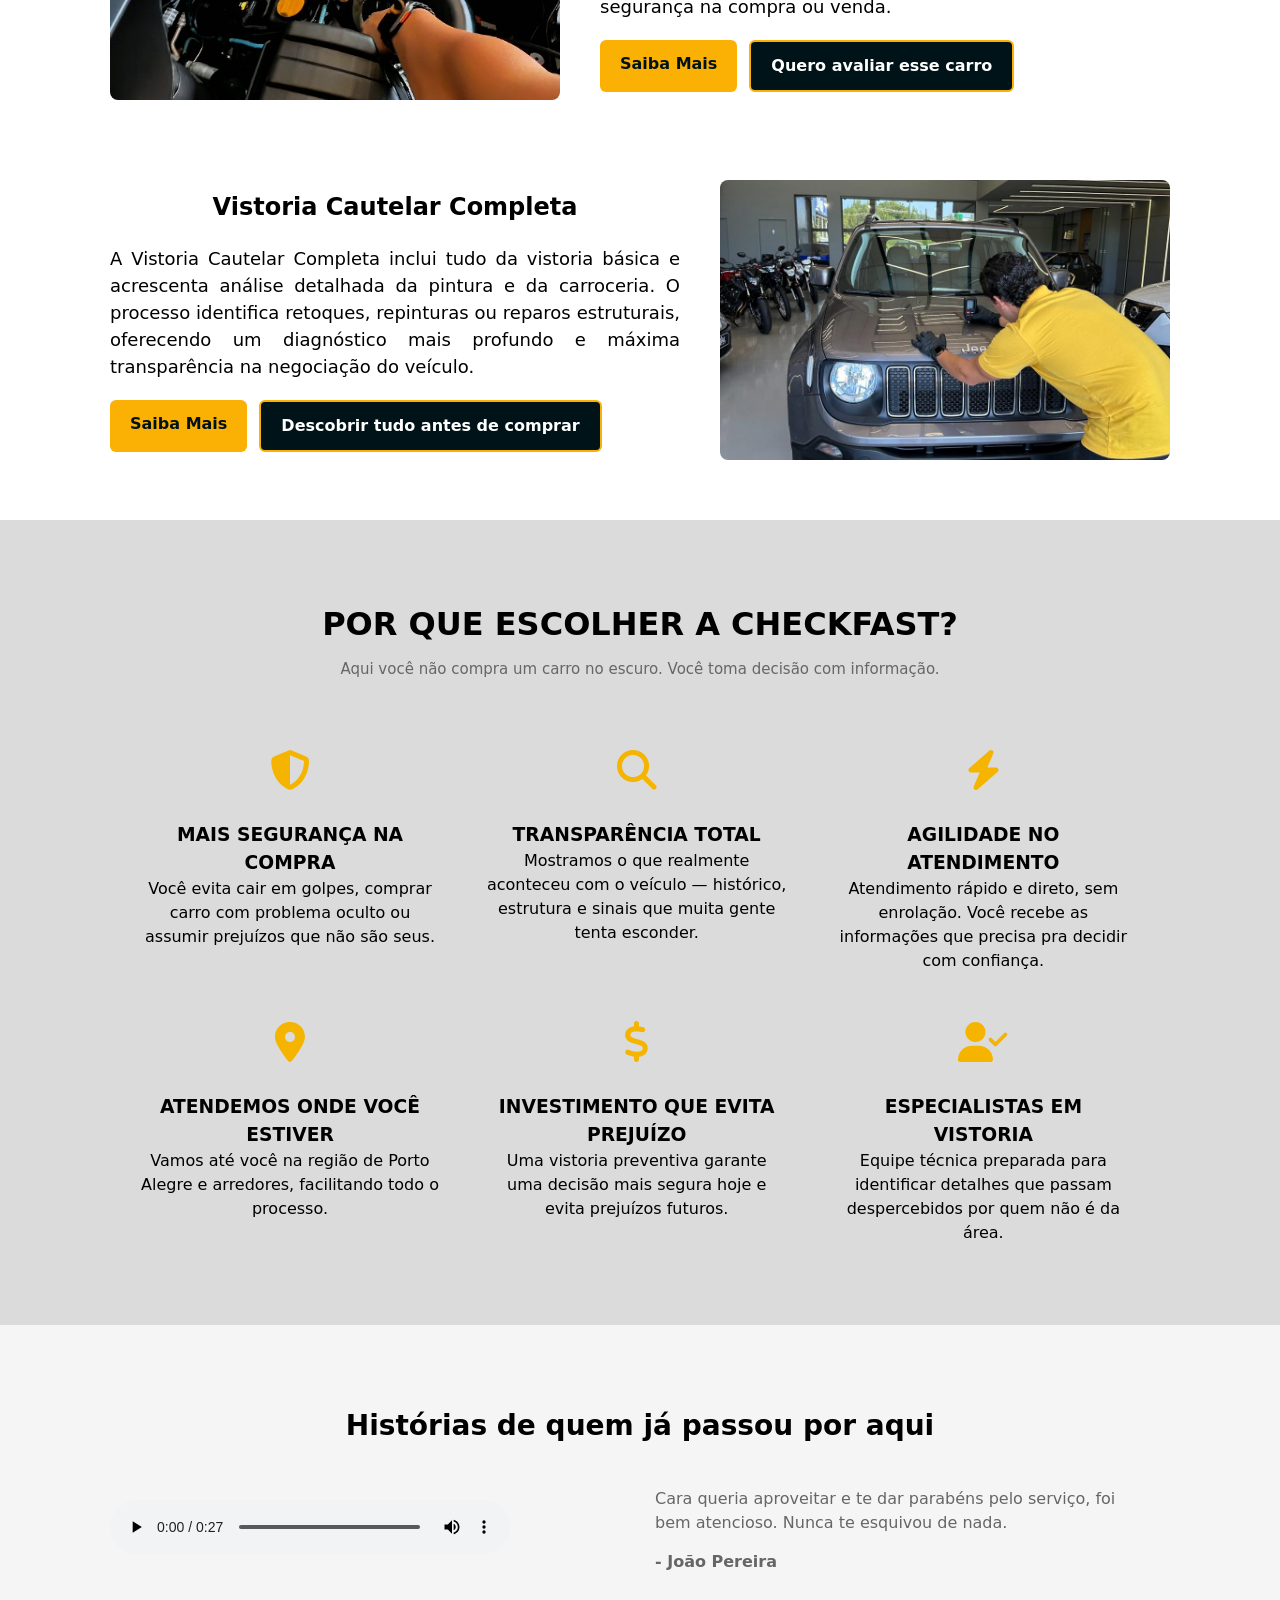
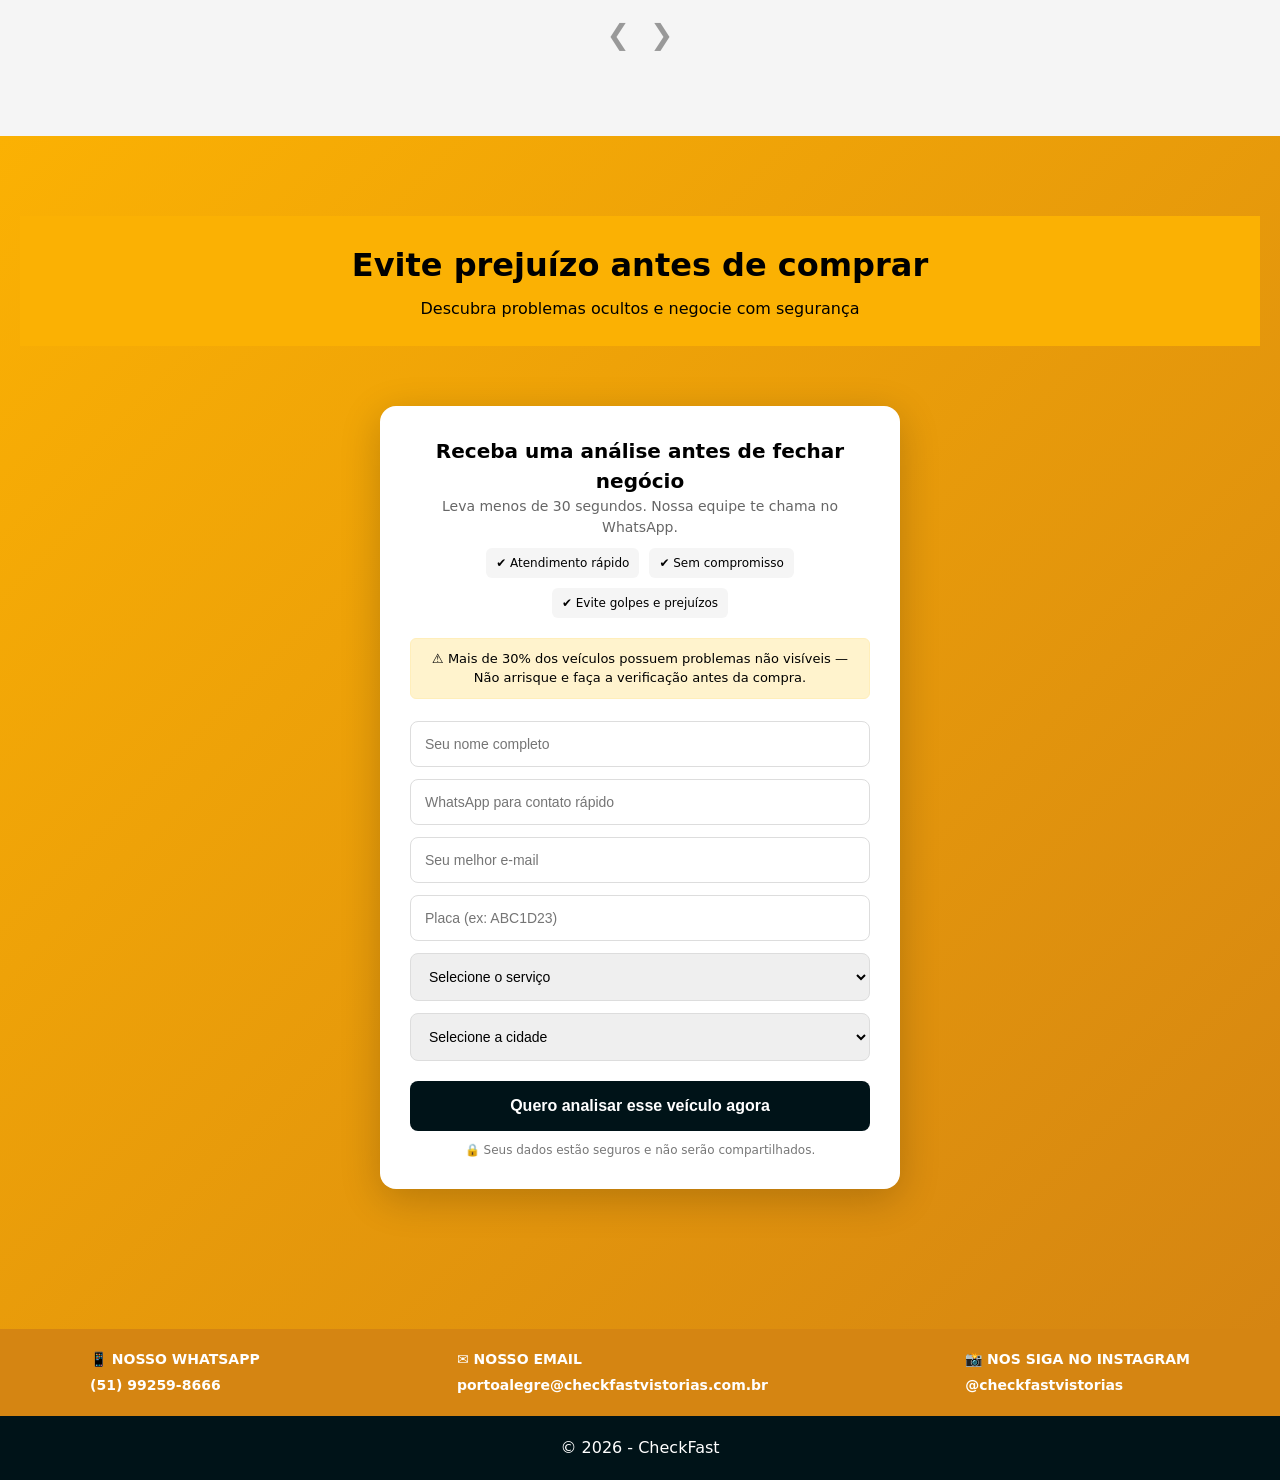
==== commit 4fa750f9: "Add files via upload" ====
--- a/index.html
+++ b/index.html
@@ -160,7 +160,7 @@
 
 <section class="depoimentos section">
 <div class="depoimentos__container">
-<h2 class="depoimentos__titulo">Antes de fechar negócio, eles fizeram isso</h2>
+<h2 class="depoimentos__titulo">Histórias de quem já passou por aqui</h2>
 <div class="depoimento">
 <div class="depoimento__midia" id="midiaDepoimento"></div>
 <div class="depoimento__texto">
@@ -260,4 +260,4 @@
 <script src="./script.js"></script>
 
 </body>
-</html>
+</html>
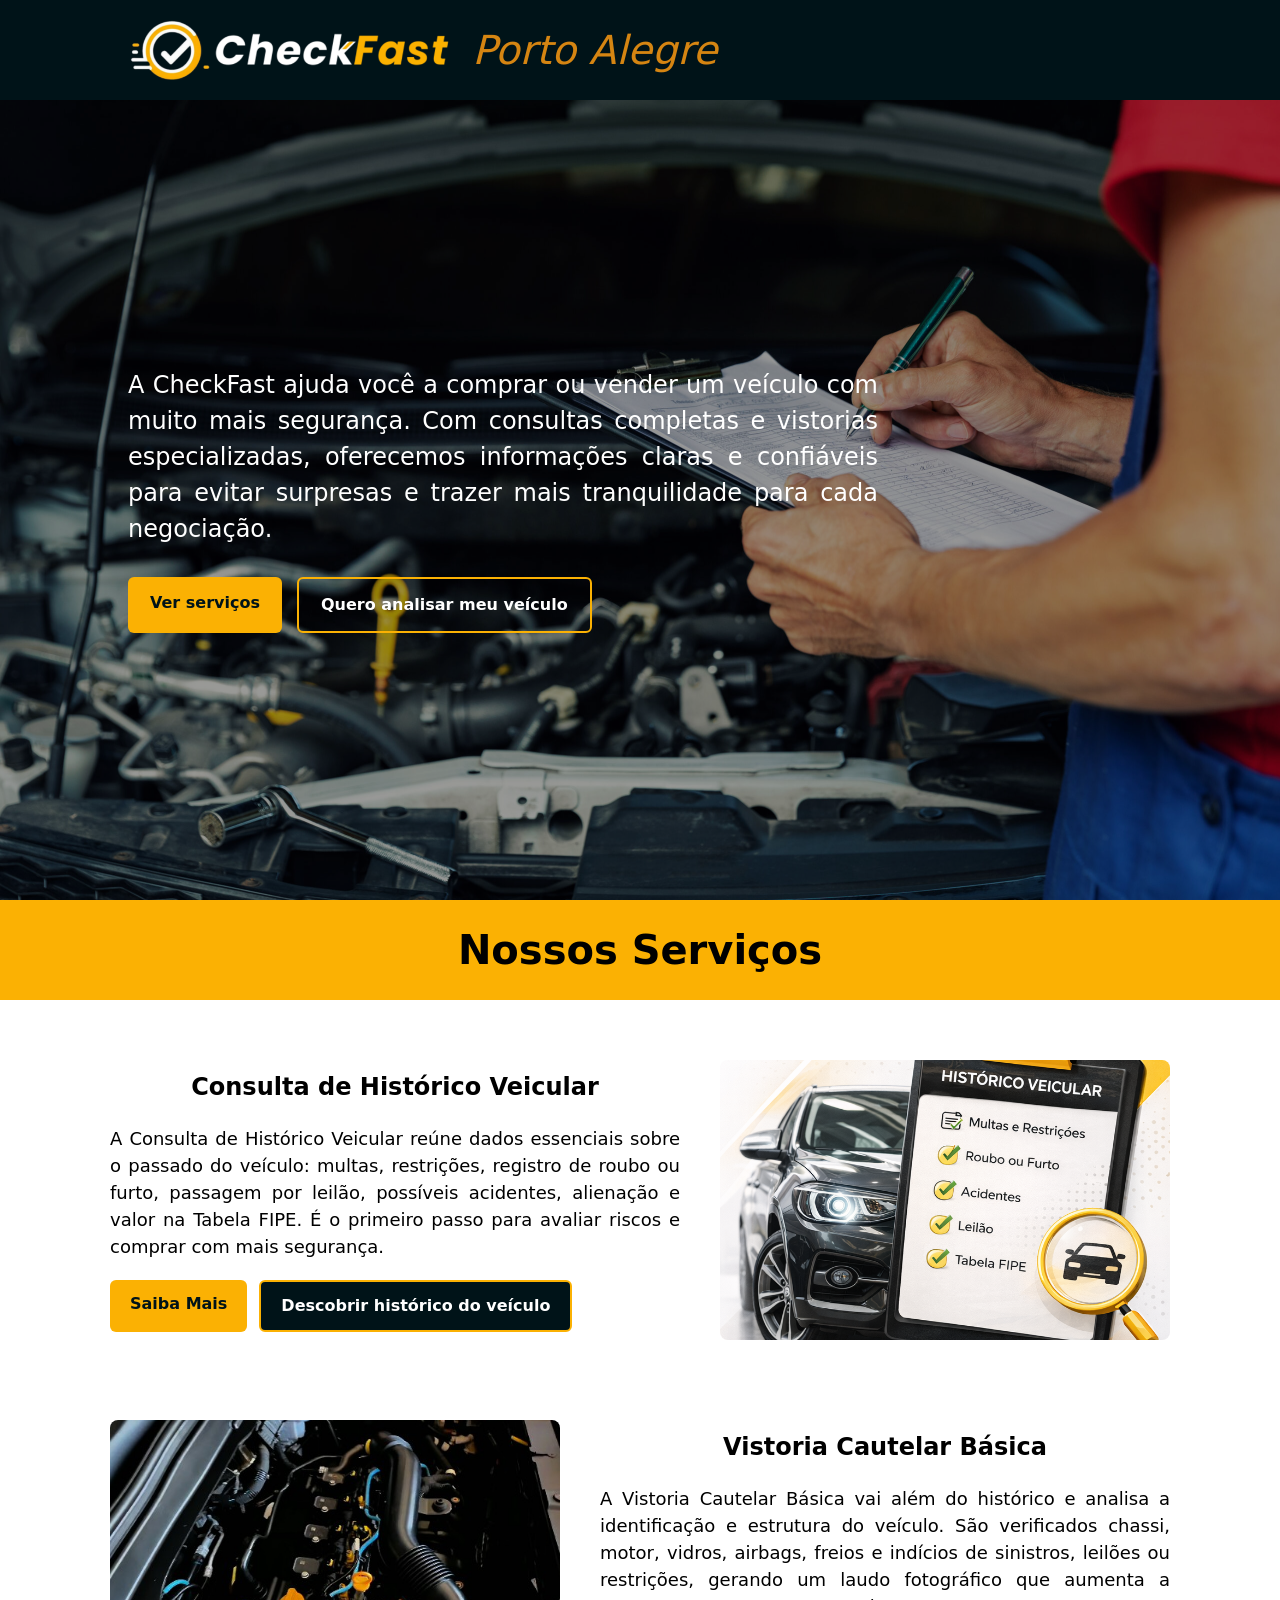
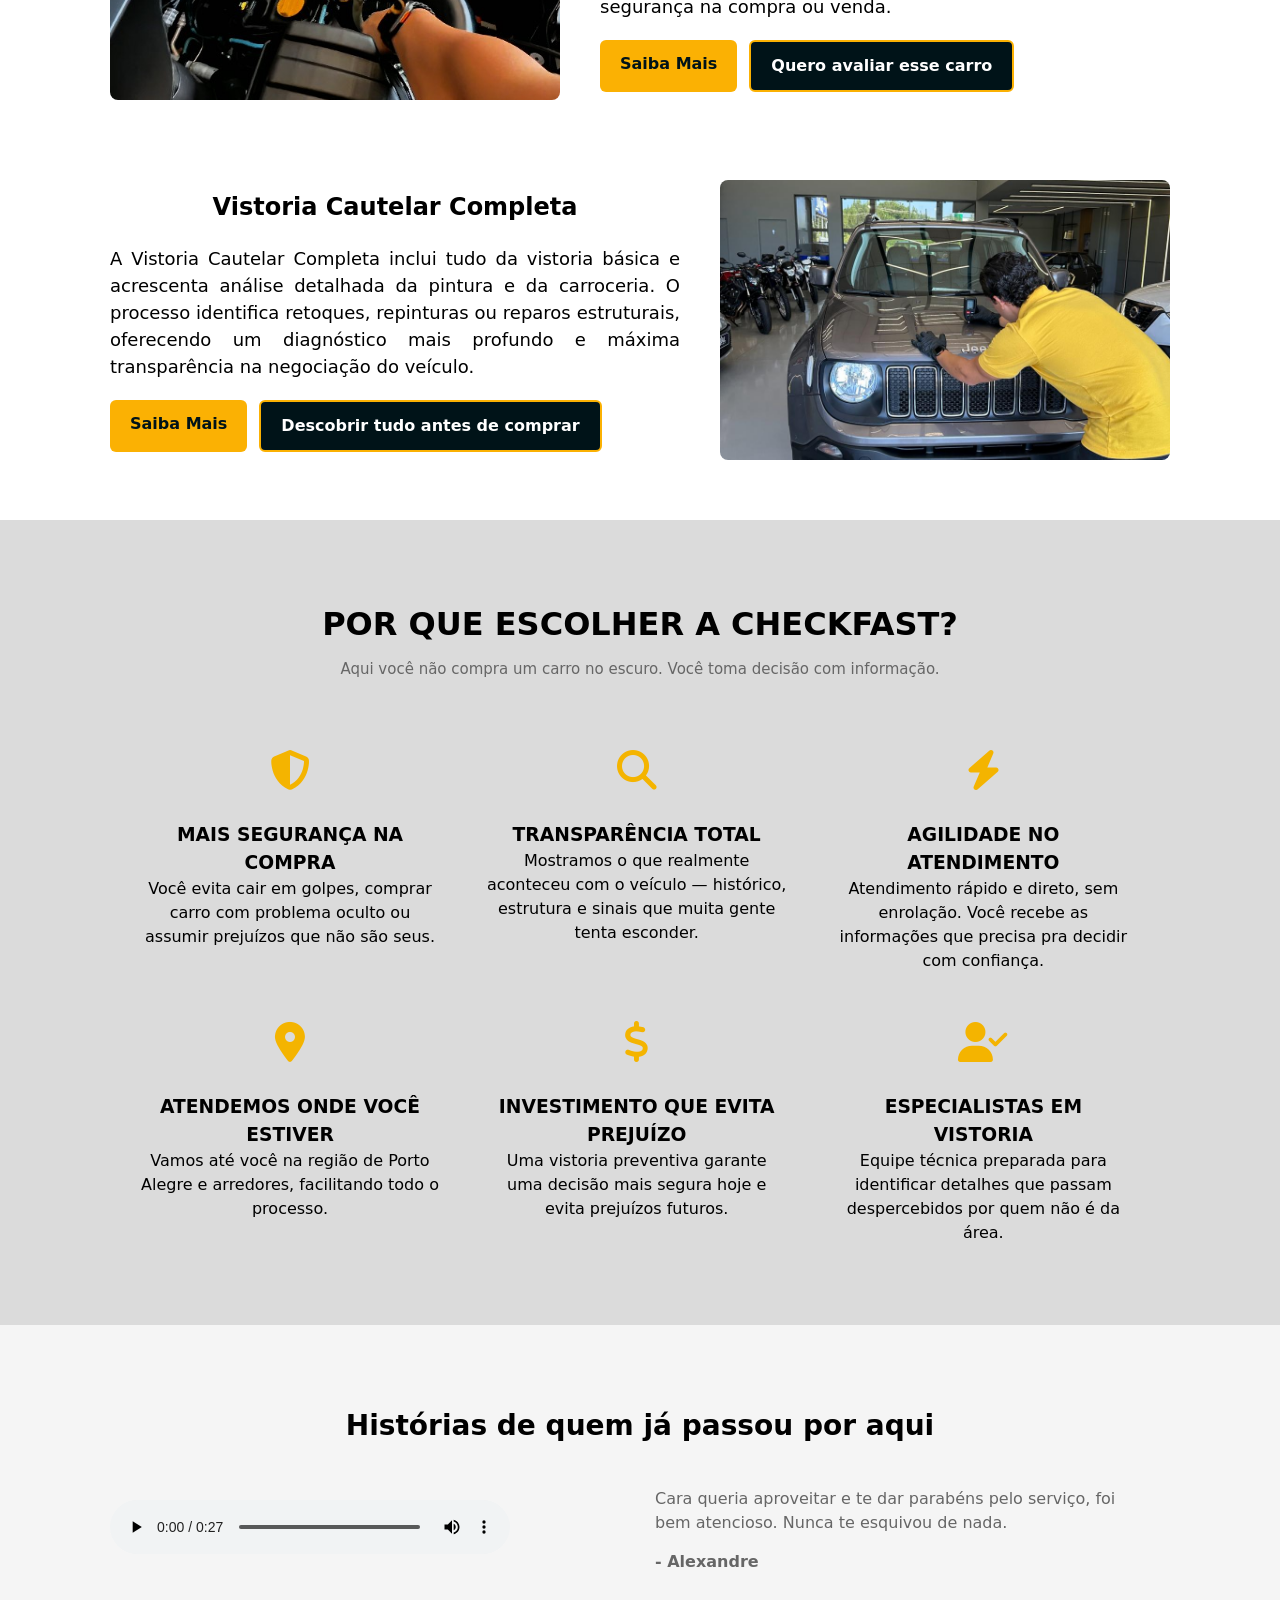
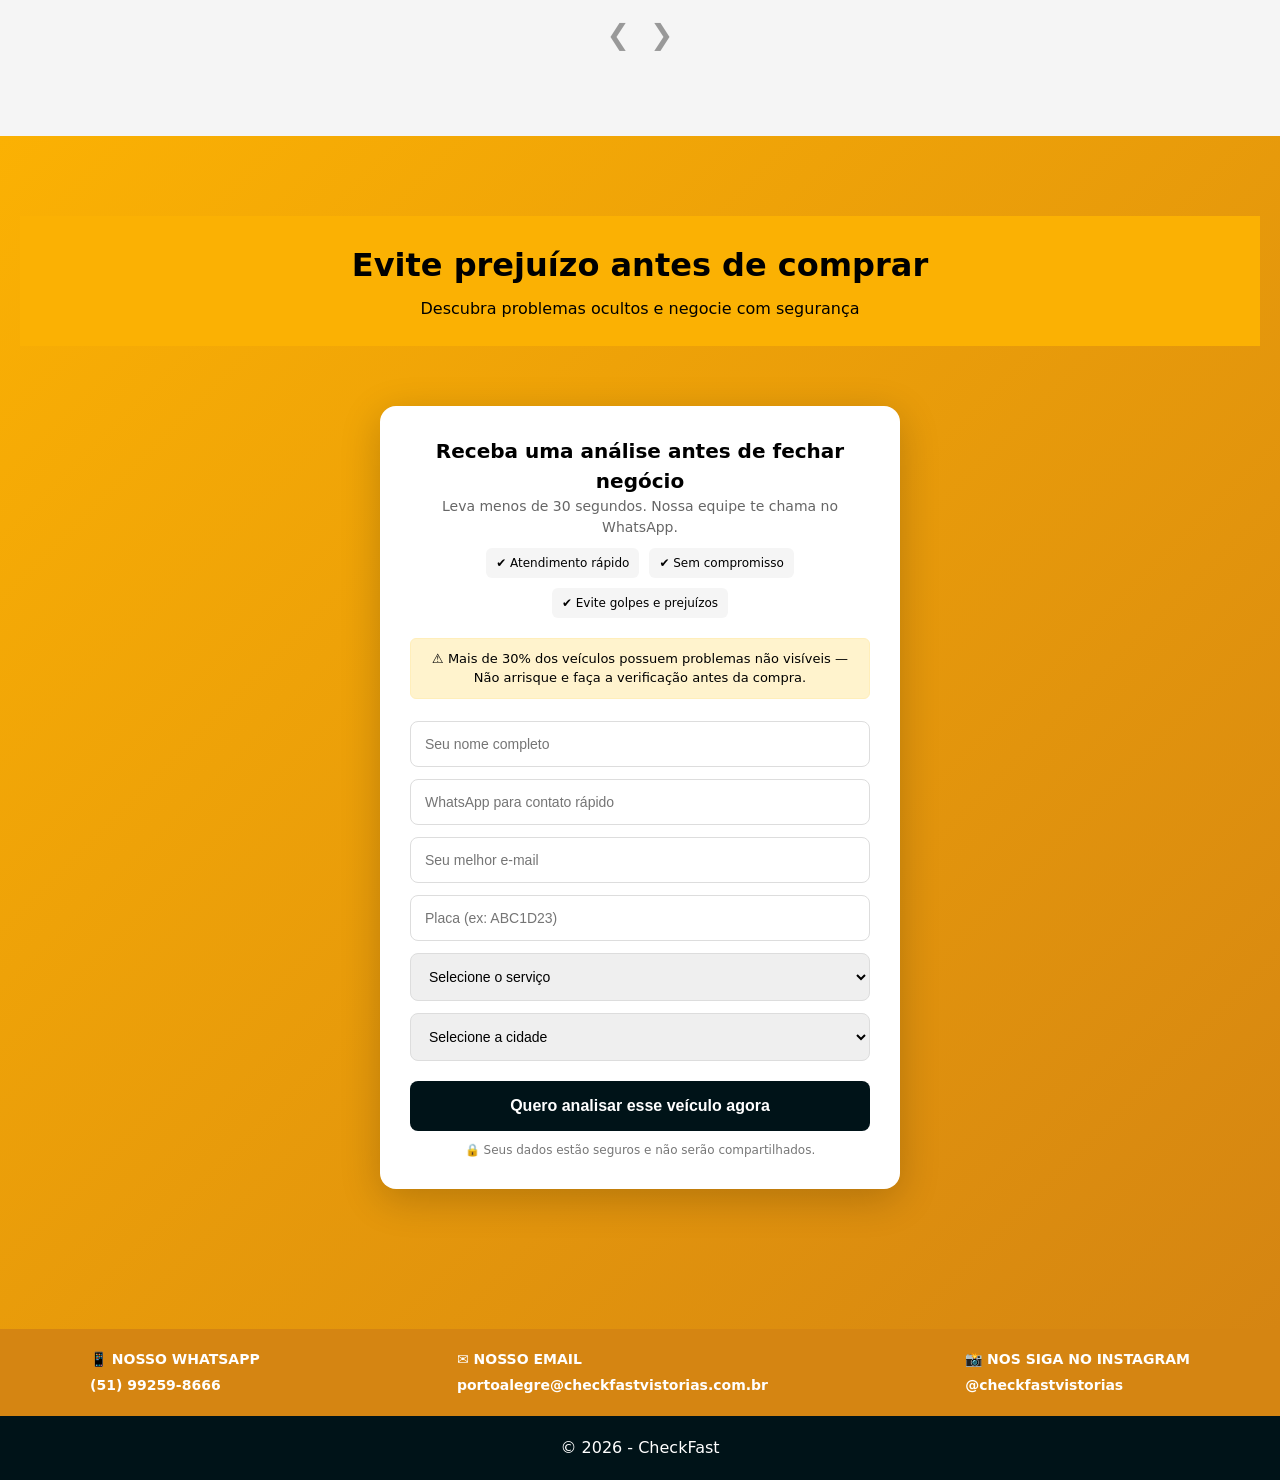
==== commit 37b58804: "Update index.html" ====
--- a/index.html
+++ b/index.html
@@ -204,7 +204,7 @@
 <select id="servico" required>
 <option value="">Selecione o serviço</option>
 <option value="VistoriaCompleta">
-Vistoria Cautelar Completa - R$ 399,00 🔥 MAIS ESCOLHIDO
+Vistoria Cautelar Completa - R$ 399,00 🚗 MAIS ESCOLHIDO
 </option>
 <option value="VistoriaBasica">
 Vistoria Cautelar Básica - R$ 299,00
@@ -260,4 +260,4 @@
 <script src="./script.js"></script>
 
 </body>
-</html>+</html>
